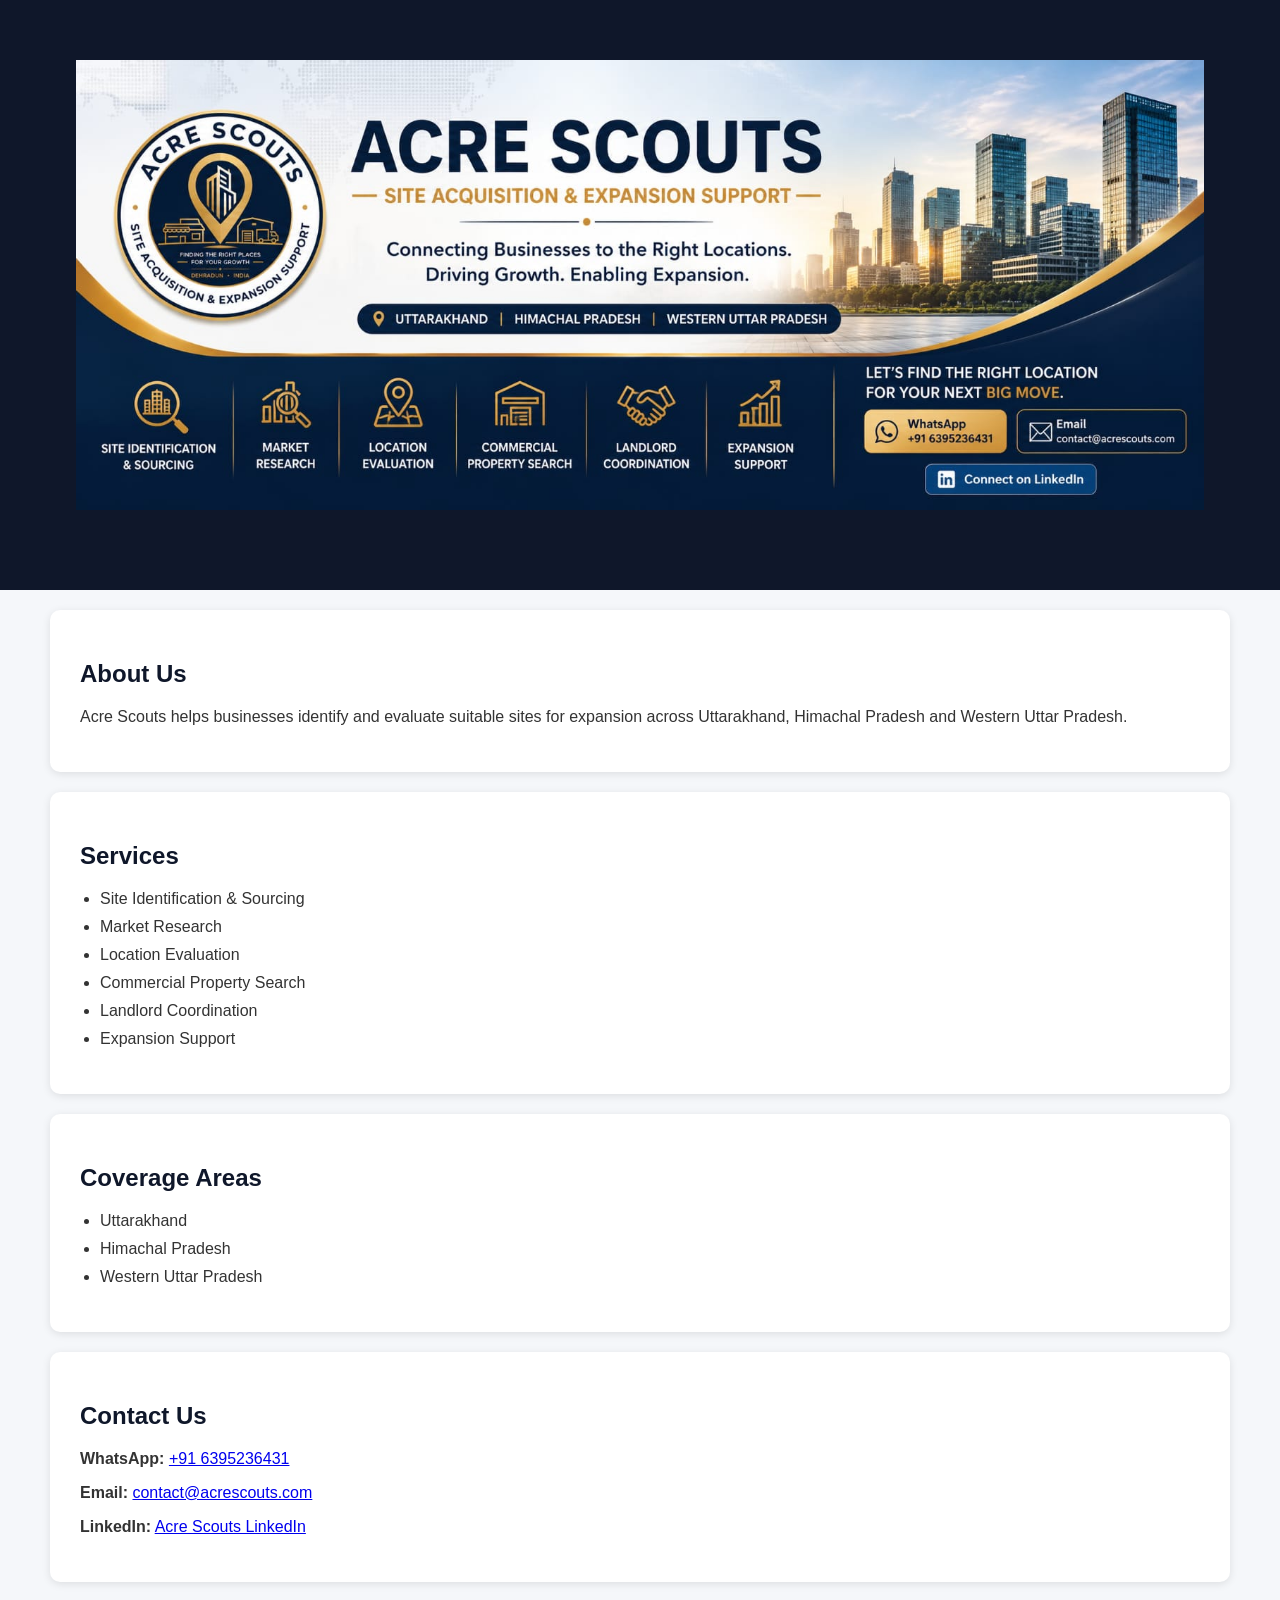
==== index.html @ 2aca57d6 "Update index.html" ====
<!DOCTYPE html>
<html>
<head>
    <title>Acre Scouts</title>
    <link rel="stylesheet" href="style.css">
</head>

<body>

<header>
    <img src="Banner.jpeg" alt="Acre Scouts Banner" style="width:100%; max-width:1128px; display:block; margin:0 auto 20px auto;">
</header>

<section>
    <h2>About Us</h2>

    <p>
        Acre Scouts helps businesses identify and evaluate suitable sites
        for expansion across Uttarakhand, Himachal Pradesh and Western Uttar Pradesh.
    </p>
</section>

<section>
    <h2>Services</h2>

    <ul>
        <li>Site Identification & Sourcing</li>
        <li>Market Research</li>
        <li>Location Evaluation</li>
        <li>Commercial Property Search</li>
        <li>Landlord Coordination</li>
        <li>Expansion Support</li>
    </ul>
</section>

<section>
    <h2>Coverage Areas</h2>

    <ul>
        <li>Uttarakhand</li>
        <li>Himachal Pradesh</li>
        <li>Western Uttar Pradesh</li>
    </ul>
</section>

<section>
    <h2>Contact Us</h2>

    <p>
        <strong>WhatsApp:</strong>
        <a href="https://wa.me/916395236431">
            +91 6395236431
        </a>
    </p>

    <p>
        <strong>Email:</strong>
        <a href="mailto:contact@acrescouts.com">
            contact@acrescouts.com
        </a>
    </p>

    <p>
        <strong>LinkedIn:</strong>
        <a href="https://www.linkedin.com/company/acre-scouts/" target="_blank">
            Acre Scouts LinkedIn
        </a>
    </p>
</section>

</body>
</html>
---- style.css ----
body {
    font-family: Arial, sans-serif;
    margin: 0;
    background: #f5f7fa;
    color: #333;
}

header {
    background: #0f172a;
    color: white;
    text-align: center;
    padding: 60px 20px;
}

header h1 {
    margin: 0;
    font-size: 48px;
}

header p {
    font-size: 20px;
    margin-top: 10px;
}

section {
    background: white;
    padding: 30px;
    border-radius: 10px;
    box-shadow: 0 2px 8px rgba(0,0,0,0.1);
}

h2 {
    color: #0f172a;
}

ul {
    padding-left: 20px;
}

li {
    margin-bottom: 10px;
}
section {
    max-width: 1120px;
    margin: 20px auto;
}
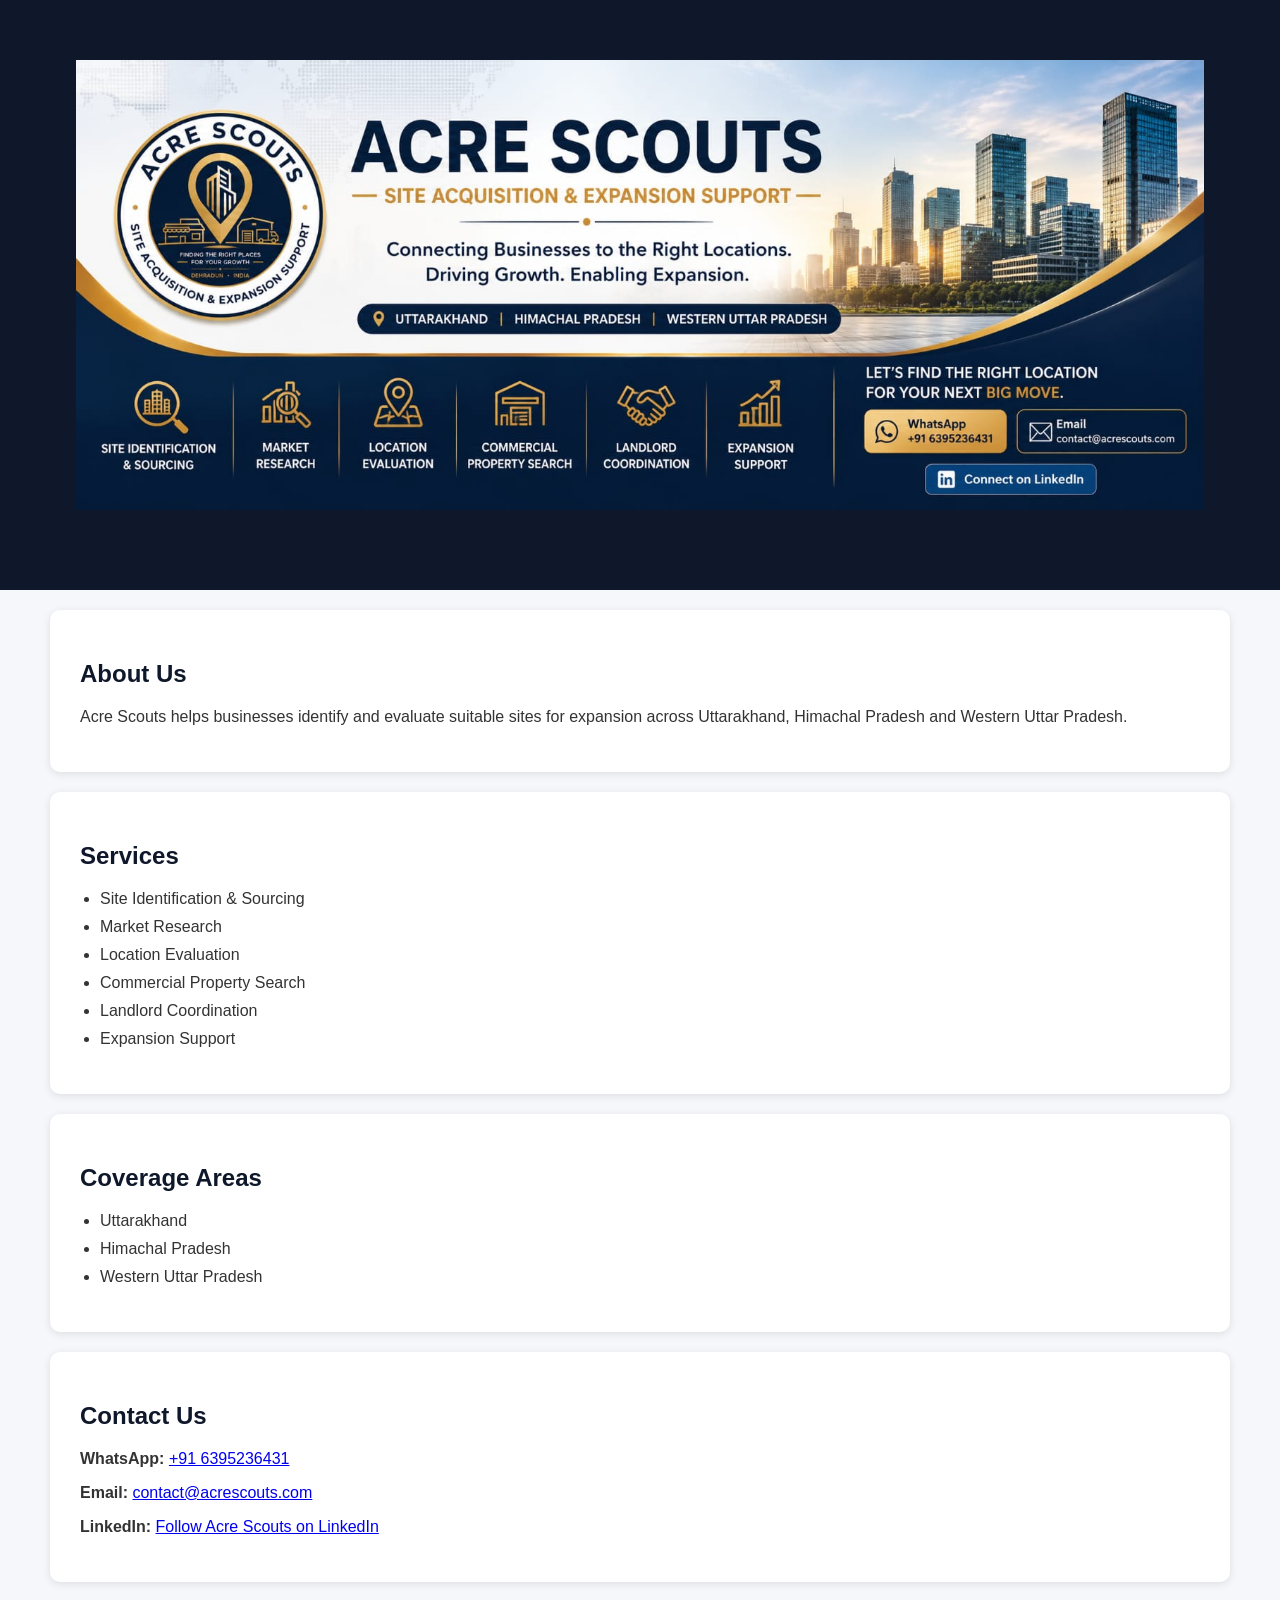
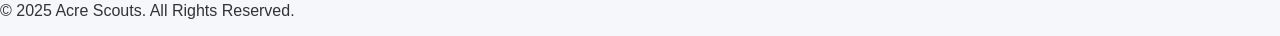
==== commit ac6f9b70: "Update index.html" ====
--- a/index.html
+++ b/index.html
@@ -63,10 +63,13 @@
     <p>
         <strong>LinkedIn:</strong>
         <a href="https://www.linkedin.com/company/acre-scouts/" target="_blank">
-            Acre Scouts LinkedIn
+            Follow Acre Scouts on LinkedIn
         </a>
     </p>
 </section>
 
+<footer>
+    <p>© 2025 Acre Scouts. All Rights Reserved.</p>
+</footer>
 </body>
 </html>
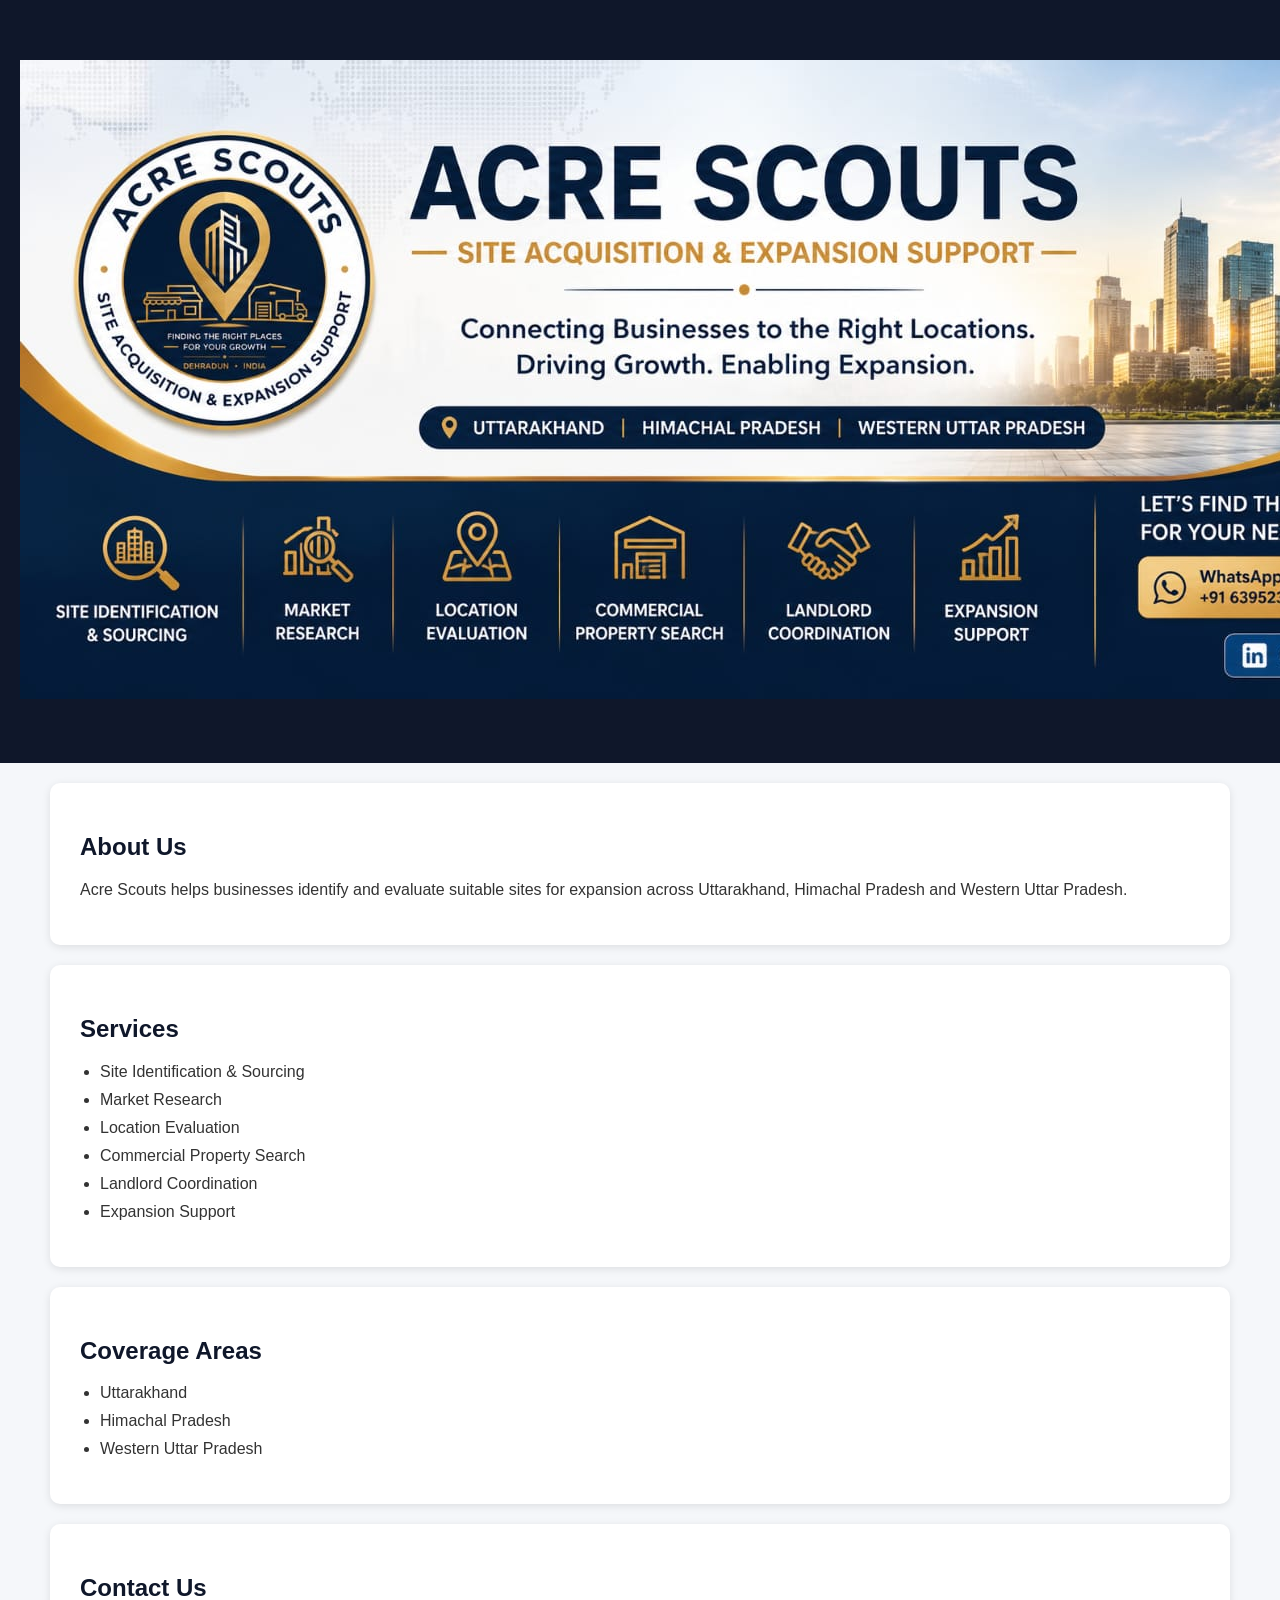
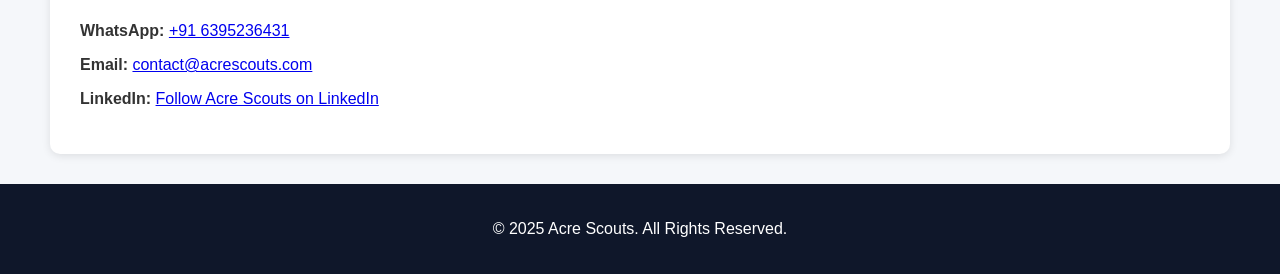
==== commit 1dc36d90: "Update index.html" ====
--- a/index.html
+++ b/index.html
@@ -8,7 +8,22 @@
 <body>
 
 <header>
-    <img src="Banner.jpeg" alt="Acre Scouts Banner" style="width:100%; max-width:1128px; display:block; margin:0 auto 20px auto;">
+    <div class="banner-container">
+
+    <img src="Banner.jpeg" alt="Acre Scouts Banner" class="banner-image">
+
+    <a href="https://wa.me/916395236431"
+       class="whatsapp-banner"
+       target="_blank"></a>
+
+    <a href="mailto:contact@acrescouts.com"
+       class="email-banner"></a>
+
+    <a href="https://www.linkedin.com/company/acre-scouts/"
+       class="linkedin-banner"
+       target="_blank"></a>
+
+</div>
 </header>
 
 <section>
--- a/style.css
+++ b/style.css
@@ -44,3 +44,10 @@
     max-width: 1120px;
     margin: 20px auto;
 }
+footer {
+    text-align: center;
+    padding: 20px;
+    background: #0f172a;
+    color: white;
+    margin-top: 30px;
+}
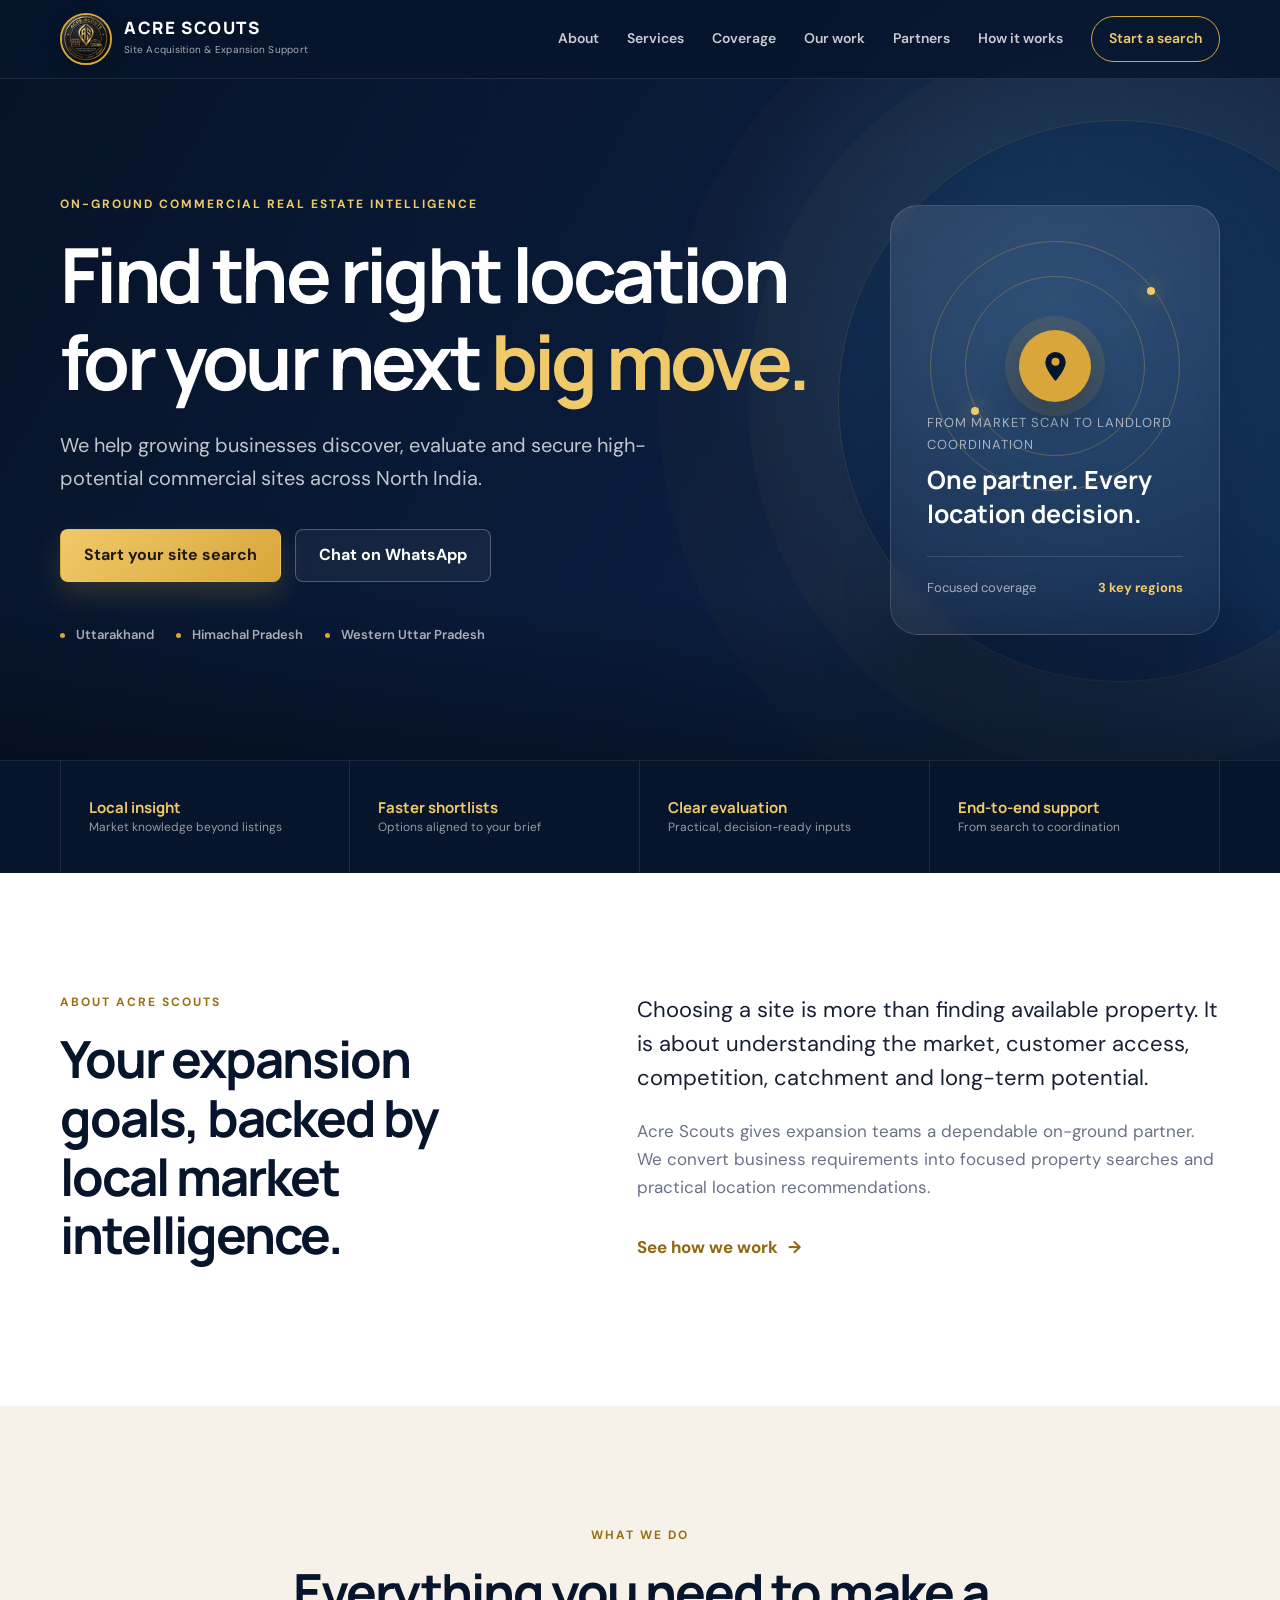
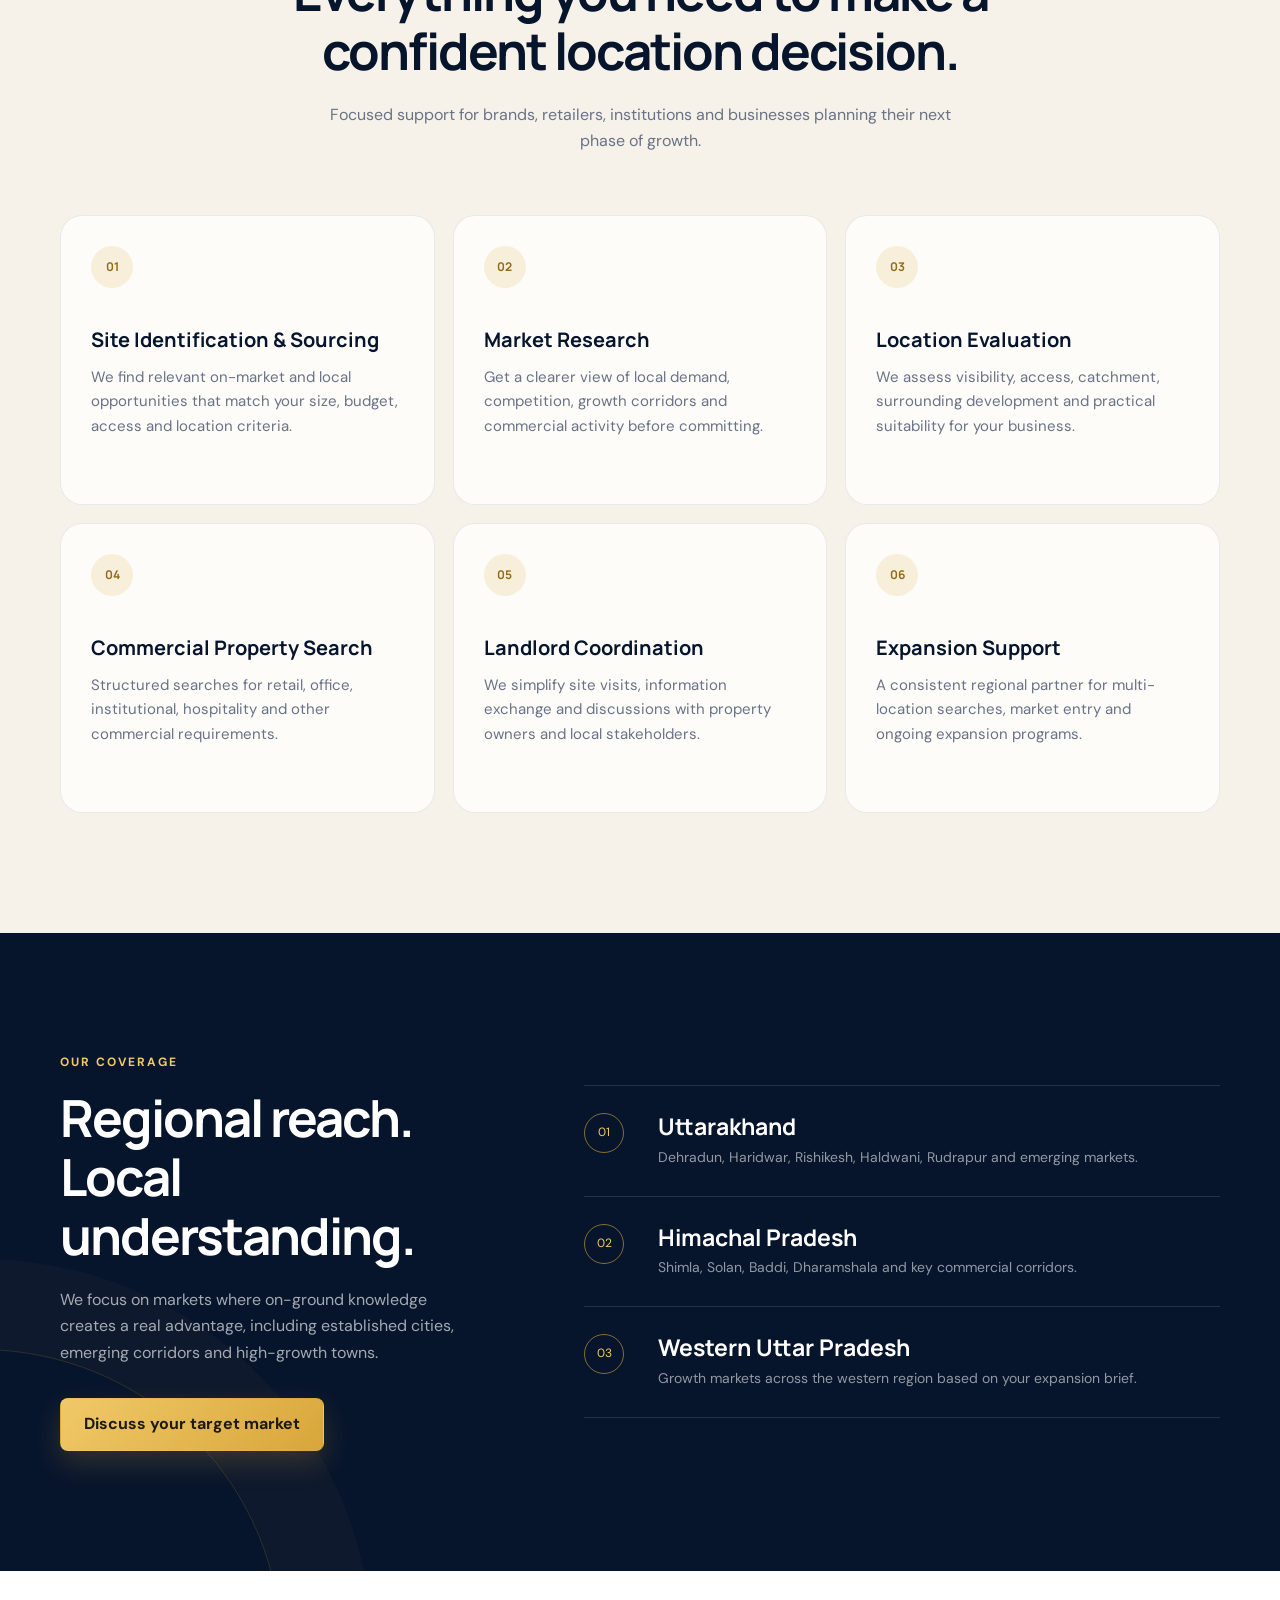
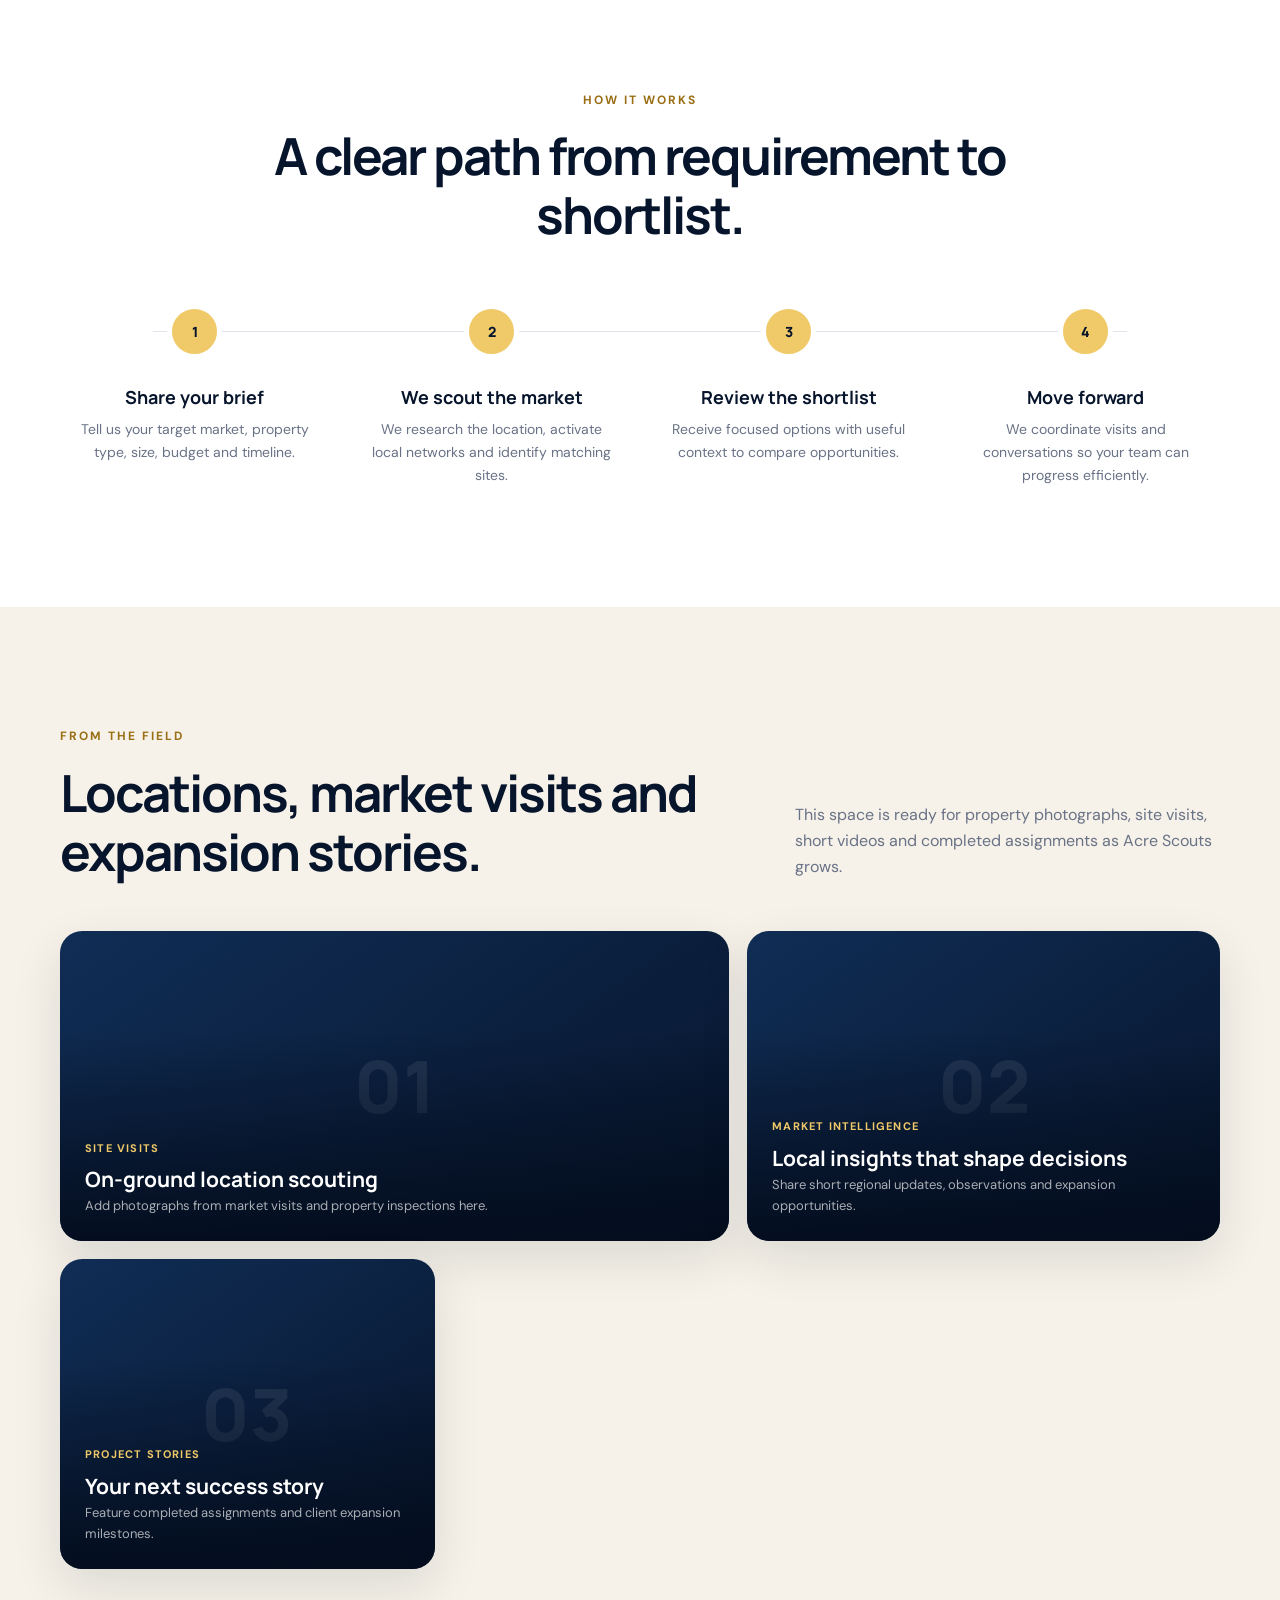
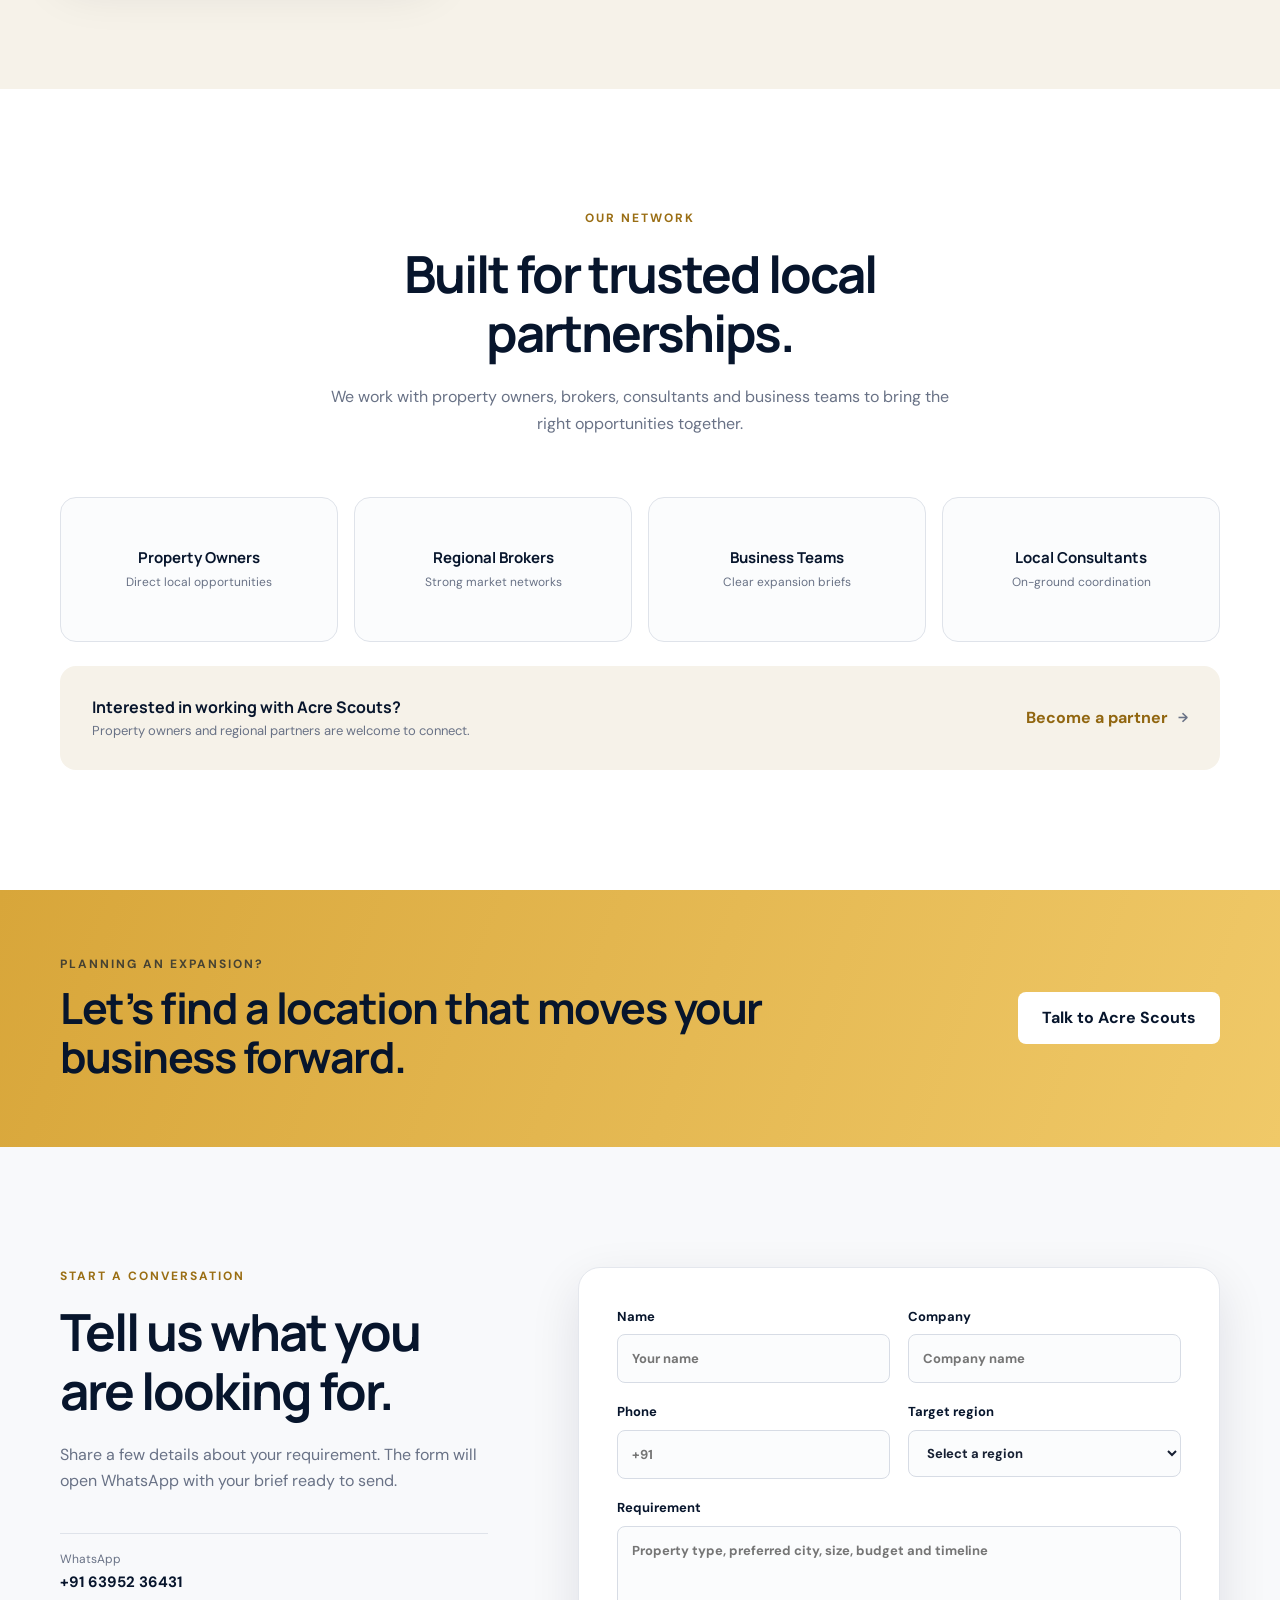
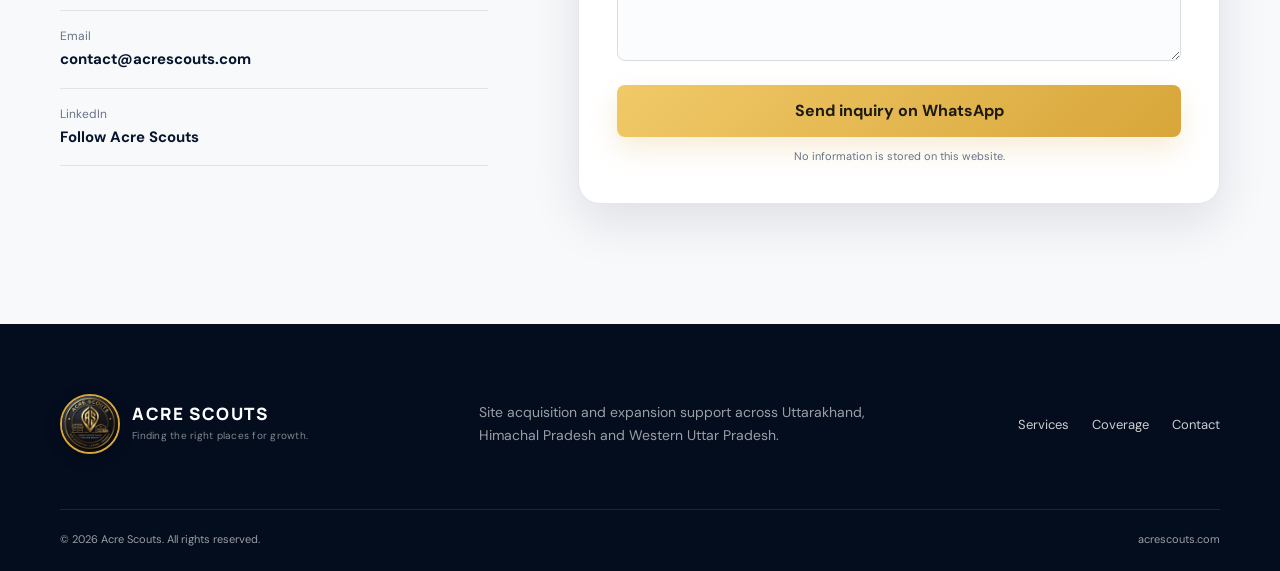
==== commit e0d0ea8a: "Publish redesigned Acre Scouts website" ====
--- a/index.html
+++ b/index.html
@@ -1,90 +1,277 @@
-<!DOCTYPE html>
-<html>
+<!doctype html>
+<html lang="en">
 <head>
-    <title>Acre Scouts</title>
-    <link rel="stylesheet" href="style.css">
+  <meta charset="utf-8">
+  <meta name="viewport" content="width=device-width, initial-scale=1">
+  <title>Acre Scouts | Site Acquisition & Expansion Support</title>
+  <meta name="description" content="Acre Scouts helps businesses identify, evaluate and acquire commercial sites across Uttarakhand, Himachal Pradesh and Western Uttar Pradesh.">
+  <meta name="theme-color" content="#07152c">
+  <meta property="og:title" content="Acre Scouts | Find the Right Location">
+  <meta property="og:description" content="Site identification, location evaluation and expansion support across North India.">
+  <meta property="og:type" content="website">
+  <meta property="og:url" content="https://acrescouts.com">
+  <meta property="og:image" content="https://acrescouts.com/logo.jpeg">
+  <link rel="icon" href="logo.jpeg" type="image/jpeg">
+  <link rel="preconnect" href="https://fonts.googleapis.com">
+  <link rel="preconnect" href="https://fonts.gstatic.com" crossorigin>
+  <link href="https://fonts.googleapis.com/css2?family=DM+Sans:wght@400;500;600;700&family=Manrope:wght@600;700;800&display=swap" rel="stylesheet">
+  <link rel="stylesheet" href="styles.css">
+  <script defer src="content.js"></script>
+  <script defer src="script.js"></script>
 </head>
-
 <body>
-
-<header>
-    <div class="banner-container">
-
-    <img src="Banner.jpeg" alt="Acre Scouts Banner" class="banner-image">
-
-    <a href="https://wa.me/916395236431"
-       class="whatsapp-banner"
-       target="_blank"></a>
-
-    <a href="mailto:contact@acrescouts.com"
-       class="email-banner"></a>
-
-    <a href="https://www.linkedin.com/company/acre-scouts/"
-       class="linkedin-banner"
-       target="_blank"></a>
-
-</div>
-</header>
-
-<section>
-    <h2>About Us</h2>
-
-    <p>
-        Acre Scouts helps businesses identify and evaluate suitable sites
-        for expansion across Uttarakhand, Himachal Pradesh and Western Uttar Pradesh.
-    </p>
-</section>
-
-<section>
-    <h2>Services</h2>
-
-    <ul>
-        <li>Site Identification & Sourcing</li>
-        <li>Market Research</li>
-        <li>Location Evaluation</li>
-        <li>Commercial Property Search</li>
-        <li>Landlord Coordination</li>
-        <li>Expansion Support</li>
-    </ul>
-</section>
-
-<section>
-    <h2>Coverage Areas</h2>
-
-    <ul>
-        <li>Uttarakhand</li>
-        <li>Himachal Pradesh</li>
-        <li>Western Uttar Pradesh</li>
-    </ul>
-</section>
-
-<section>
-    <h2>Contact Us</h2>
-
-    <p>
-        <strong>WhatsApp:</strong>
-        <a href="https://wa.me/916395236431">
-            +91 6395236431
-        </a>
-    </p>
-
-    <p>
-        <strong>Email:</strong>
-        <a href="mailto:contact@acrescouts.com">
-            contact@acrescouts.com
-        </a>
-    </p>
-
-    <p>
-        <strong>LinkedIn:</strong>
-        <a href="https://www.linkedin.com/company/acre-scouts/" target="_blank">
-            Follow Acre Scouts on LinkedIn
-        </a>
-    </p>
-</section>
-
-<footer>
-    <p>© 2025 Acre Scouts. All Rights Reserved.</p>
-</footer>
+  <header class="site-header">
+    <div class="container nav-wrap">
+      <a class="brand" href="#top" aria-label="Acre Scouts home">
+        <img class="brand-logo" src="logo.jpeg" alt="" width="52" height="52">
+        <span>
+          <strong>ACRE SCOUTS</strong>
+          <small>Site Acquisition & Expansion Support</small>
+        </span>
+      </a>
+      <button class="menu-toggle" type="button" aria-expanded="false" aria-controls="site-nav">
+        <span></span><span></span><span></span>
+        <span class="sr-only">Open navigation</span>
+      </button>
+      <nav id="site-nav" class="site-nav" aria-label="Main navigation">
+        <a href="#about">About</a>
+        <a href="#services">Services</a>
+        <a href="#coverage">Coverage</a>
+        <a href="#work">Our work</a>
+        <a href="#partners">Partners</a>
+        <a href="#process">How it works</a>
+        <a class="nav-cta" href="#contact">Start a search</a>
+      </nav>
+    </div>
+  </header>
+
+  <main id="top">
+    <section class="hero">
+      <div class="hero-grid" aria-hidden="true"></div>
+      <div class="container hero-layout">
+        <div class="hero-copy reveal">
+          <p class="eyebrow">On-ground commercial real estate intelligence</p>
+          <h1>Find the right location for your next <span>big move.</span></h1>
+          <p class="hero-lead">We help growing businesses discover, evaluate and secure high-potential commercial sites across North India.</p>
+          <div class="hero-actions">
+            <a class="button button-gold" href="#contact">Start your site search</a>
+            <a class="button button-ghost" href="https://wa.me/916395236431?text=Hello%20Acre%20Scouts%2C%20I%27d%20like%20help%20finding%20a%20commercial%20site." target="_blank" rel="noopener">Chat on WhatsApp</a>
+          </div>
+          <div class="hero-regions" aria-label="Coverage areas">
+            <span>Uttarakhand</span>
+            <span>Himachal Pradesh</span>
+            <span>Western Uttar Pradesh</span>
+          </div>
+        </div>
+
+        <aside class="search-card reveal" aria-label="Acre Scouts promise">
+          <div class="map-orbit">
+            <span class="orbit orbit-one"></span>
+            <span class="orbit orbit-two"></span>
+            <span class="map-pin" aria-hidden="true">
+              <svg viewBox="0 0 24 24" role="img"><path d="M12 2a7 7 0 0 0-7 7c0 5.25 7 13 7 13s7-7.75 7-13a7 7 0 0 0-7-7Zm0 9.5A2.5 2.5 0 1 1 12 6a2.5 2.5 0 0 1 0 5.5Z"/></svg>
+            </span>
+          </div>
+          <p>From market scan to landlord coordination</p>
+          <strong>One partner. Every location decision.</strong>
+          <div class="card-stat">
+            <span>Focused coverage</span>
+            <b>3 key regions</b>
+          </div>
+        </aside>
+      </div>
+    </section>
+
+    <section class="trust-strip" aria-label="Core benefits">
+      <div class="container trust-grid">
+        <div><strong>Local insight</strong><span>Market knowledge beyond listings</span></div>
+        <div><strong>Faster shortlists</strong><span>Options aligned to your brief</span></div>
+        <div><strong>Clear evaluation</strong><span>Practical, decision-ready inputs</span></div>
+        <div><strong>End-to-end support</strong><span>From search to coordination</span></div>
+      </div>
+    </section>
+
+    <section id="about" class="section about">
+      <div class="container split">
+        <div class="section-heading reveal">
+          <p class="eyebrow dark">About Acre Scouts</p>
+          <h2>Your expansion goals, backed by local market intelligence.</h2>
+        </div>
+        <div class="about-copy reveal">
+          <p class="large-copy">Choosing a site is more than finding available property. It is about understanding the market, customer access, competition, catchment and long-term potential.</p>
+          <p>Acre Scouts gives expansion teams a dependable on-ground partner. We convert business requirements into focused property searches and practical location recommendations.</p>
+          <a class="text-link" href="#process">See how we work <span aria-hidden="true">→</span></a>
+        </div>
+      </div>
+    </section>
+
+    <section id="services" class="section services">
+      <div class="container">
+        <div class="section-heading centered reveal">
+          <p class="eyebrow dark">What we do</p>
+          <h2>Everything you need to make a confident location decision.</h2>
+          <p>Focused support for brands, retailers, institutions and businesses planning their next phase of growth.</p>
+        </div>
+        <div class="service-grid">
+          <article class="service-card reveal">
+            <span class="service-number">01</span>
+            <h3>Site Identification & Sourcing</h3>
+            <p>We find relevant on-market and local opportunities that match your size, budget, access and location criteria.</p>
+          </article>
+          <article class="service-card reveal">
+            <span class="service-number">02</span>
+            <h3>Market Research</h3>
+            <p>Get a clearer view of local demand, competition, growth corridors and commercial activity before committing.</p>
+          </article>
+          <article class="service-card reveal">
+            <span class="service-number">03</span>
+            <h3>Location Evaluation</h3>
+            <p>We assess visibility, access, catchment, surrounding development and practical suitability for your business.</p>
+          </article>
+          <article class="service-card reveal">
+            <span class="service-number">04</span>
+            <h3>Commercial Property Search</h3>
+            <p>Structured searches for retail, office, institutional, hospitality and other commercial requirements.</p>
+          </article>
+          <article class="service-card reveal">
+            <span class="service-number">05</span>
+            <h3>Landlord Coordination</h3>
+            <p>We simplify site visits, information exchange and discussions with property owners and local stakeholders.</p>
+          </article>
+          <article class="service-card reveal">
+            <span class="service-number">06</span>
+            <h3>Expansion Support</h3>
+            <p>A consistent regional partner for multi-location searches, market entry and ongoing expansion programs.</p>
+          </article>
+        </div>
+      </div>
+    </section>
+
+    <section id="coverage" class="section coverage">
+      <div class="container coverage-layout">
+        <div class="coverage-copy reveal">
+          <p class="eyebrow">Our coverage</p>
+          <h2>Regional reach. Local understanding.</h2>
+          <p>We focus on markets where on-ground knowledge creates a real advantage, including established cities, emerging corridors and high-growth towns.</p>
+          <a class="button button-gold" href="#contact">Discuss your target market</a>
+        </div>
+        <div class="region-list reveal">
+          <div class="region">
+            <span>01</span>
+            <div><h3>Uttarakhand</h3><p>Dehradun, Haridwar, Rishikesh, Haldwani, Rudrapur and emerging markets.</p></div>
+          </div>
+          <div class="region">
+            <span>02</span>
+            <div><h3>Himachal Pradesh</h3><p>Shimla, Solan, Baddi, Dharamshala and key commercial corridors.</p></div>
+          </div>
+          <div class="region">
+            <span>03</span>
+            <div><h3>Western Uttar Pradesh</h3><p>Growth markets across the western region based on your expansion brief.</p></div>
+          </div>
+        </div>
+      </div>
+    </section>
+
+    <section id="process" class="section process">
+      <div class="container">
+        <div class="section-heading centered reveal">
+          <p class="eyebrow dark">How it works</p>
+          <h2>A clear path from requirement to shortlist.</h2>
+        </div>
+        <div class="process-grid">
+          <article class="process-step reveal"><span>1</span><h3>Share your brief</h3><p>Tell us your target market, property type, size, budget and timeline.</p></article>
+          <article class="process-step reveal"><span>2</span><h3>We scout the market</h3><p>We research the location, activate local networks and identify matching sites.</p></article>
+          <article class="process-step reveal"><span>3</span><h3>Review the shortlist</h3><p>Receive focused options with useful context to compare opportunities.</p></article>
+          <article class="process-step reveal"><span>4</span><h3>Move forward</h3><p>We coordinate visits and conversations so your team can progress efficiently.</p></article>
+        </div>
+      </div>
+    </section>
+
+    <section id="work" class="section work">
+      <div class="container">
+        <div class="section-heading work-heading reveal">
+          <div>
+            <p class="eyebrow dark">From the field</p>
+            <h2>Locations, market visits and expansion stories.</h2>
+          </div>
+          <p>This space is ready for property photographs, site visits, short videos and completed assignments as Acre Scouts grows.</p>
+        </div>
+        <div id="media-grid" class="media-grid" aria-live="polite"></div>
+      </div>
+    </section>
+
+    <section id="partners" class="section partners">
+      <div class="container">
+        <div class="section-heading centered reveal">
+          <p class="eyebrow dark">Our network</p>
+          <h2>Built for trusted local partnerships.</h2>
+          <p>We work with property owners, brokers, consultants and business teams to bring the right opportunities together.</p>
+        </div>
+        <div id="partner-grid" class="partner-grid" aria-live="polite"></div>
+        <div class="partner-cta reveal">
+          <div><strong>Interested in working with Acre Scouts?</strong><span>Property owners and regional partners are welcome to connect.</span></div>
+          <a class="text-link" href="https://wa.me/916395236431?text=Hello%20Acre%20Scouts%2C%20I%27d%20like%20to%20discuss%20a%20partnership." target="_blank" rel="noopener">Become a partner <span aria-hidden="true">→</span></a>
+        </div>
+      </div>
+    </section>
+
+    <section class="cta-band">
+      <div class="container cta-inner reveal">
+        <div>
+          <p class="eyebrow">Planning an expansion?</p>
+          <h2>Let’s find a location that moves your business forward.</h2>
+        </div>
+        <a class="button button-light" href="https://wa.me/916395236431?text=Hello%20Acre%20Scouts%2C%20I%27d%20like%20to%20discuss%20a%20site%20requirement." target="_blank" rel="noopener">Talk to Acre Scouts</a>
+      </div>
+    </section>
+
+    <section id="contact" class="section contact">
+      <div class="container contact-layout">
+        <div class="contact-copy reveal">
+          <p class="eyebrow dark">Start a conversation</p>
+          <h2>Tell us what you are looking for.</h2>
+          <p>Share a few details about your requirement. The form will open WhatsApp with your brief ready to send.</p>
+          <div class="contact-links">
+            <a href="https://wa.me/916395236431" target="_blank" rel="noopener"><span>WhatsApp</span><strong>+91 63952 36431</strong></a>
+            <a href="mailto:contact@acrescouts.com"><span>Email</span><strong>contact@acrescouts.com</strong></a>
+            <a href="https://www.linkedin.com/company/acre-scouts/" target="_blank" rel="noopener"><span>LinkedIn</span><strong>Follow Acre Scouts</strong></a>
+          </div>
+        </div>
+        <form id="inquiry-form" class="inquiry-form reveal">
+          <div class="field-row">
+            <label>Name<input type="text" name="name" autocomplete="name" required placeholder="Your name"></label>
+            <label>Company<input type="text" name="company" autocomplete="organization" placeholder="Company name"></label>
+          </div>
+          <div class="field-row">
+            <label>Phone<input type="tel" name="phone" autocomplete="tel" required placeholder="+91"></label>
+            <label>Target region
+              <select name="region" required>
+                <option value="" selected disabled>Select a region</option>
+                <option>Uttarakhand</option>
+                <option>Himachal Pradesh</option>
+                <option>Western Uttar Pradesh</option>
+                <option>Multiple regions</option>
+              </select>
+            </label>
+          </div>
+          <label>Requirement<textarea name="requirement" rows="5" required placeholder="Property type, preferred city, size, budget and timeline"></textarea></label>
+          <button class="button button-gold form-submit" type="submit">Send inquiry on WhatsApp</button>
+          <p class="form-note">No information is stored on this website.</p>
+        </form>
+      </div>
+    </section>
+  </main>
+
+  <footer class="site-footer">
+    <div class="container footer-grid">
+      <a class="brand footer-brand" href="#top">
+        <img class="brand-logo footer-logo" src="logo.jpeg" alt="Acre Scouts logo" width="60" height="60">
+        <span><strong>ACRE SCOUTS</strong><small>Finding the right places for growth.</small></span>
+      </a>
+      <p>Site acquisition and expansion support across Uttarakhand, Himachal Pradesh and Western Uttar Pradesh.</p>
+      <div class="footer-links"><a href="#services">Services</a><a href="#coverage">Coverage</a><a href="#contact">Contact</a></div>
+    </div>
+    <div class="container copyright"><span>© <span id="year">2026</span> Acre Scouts. All rights reserved.</span><span>acrescouts.com</span></div>
+  </footer>
 </body>
 </html>
--- a/styles.css
+++ b/styles.css
@@ -0,0 +1,247 @@
+:root {
+  --navy: #07152c;
+  --navy-2: #0c2041;
+  --gold: #d8a63a;
+  --gold-light: #f0c968;
+  --cream: #f6f2e9;
+  --white: #ffffff;
+  --ink: #172033;
+  --muted: #697286;
+  --line: #dfe3ea;
+  --shadow: 0 18px 50px rgba(7, 21, 44, .11);
+  --radius: 22px;
+}
+
+* { box-sizing: border-box; }
+html { scroll-behavior: smooth; scroll-padding-top: 88px; }
+body { margin: 0; color: var(--ink); background: var(--white); font-family: "DM Sans", sans-serif; line-height: 1.65; }
+body.menu-open { overflow: hidden; }
+a { color: inherit; text-decoration: none; }
+img, svg { display: block; max-width: 100%; }
+button, input, textarea, select { font: inherit; }
+.container { width: min(1160px, calc(100% - 40px)); margin-inline: auto; }
+.sr-only { position: absolute; width: 1px; height: 1px; padding: 0; margin: -1px; overflow: hidden; clip: rect(0,0,0,0); white-space: nowrap; border: 0; }
+
+.site-header { position: fixed; inset: 0 0 auto; z-index: 100; color: var(--white); background: rgba(7, 21, 44, .82); backdrop-filter: blur(18px); border-bottom: 1px solid rgba(255,255,255,.1); transition: background .25s, box-shadow .25s; }
+.site-header.scrolled { background: rgba(7, 21, 44, .97); box-shadow: 0 8px 30px rgba(0,0,0,.14); }
+.nav-wrap { min-height: 78px; display: flex; align-items: center; justify-content: space-between; gap: 28px; }
+.brand { display: inline-flex; align-items: center; gap: 12px; color: var(--white); }
+.brand-logo { width: 52px; height: 52px; flex: 0 0 52px; border: 2px solid var(--gold); border-radius: 50%; object-fit: cover; box-shadow: 0 4px 16px rgba(0,0,0,.22); }
+.brand strong, .brand small { display: block; }
+.brand strong { font: 800 17px/1.1 "Manrope", sans-serif; letter-spacing: 1.6px; }
+.brand small { margin-top: 4px; color: rgba(255,255,255,.64); font-size: 10px; letter-spacing: .25px; }
+.site-nav { display: flex; align-items: center; gap: 28px; font-size: 14px; font-weight: 600; }
+.site-nav > a:not(.nav-cta) { color: rgba(255,255,255,.78); transition: color .2s; }
+.site-nav > a:hover { color: var(--gold-light); }
+.nav-cta { padding: 10px 17px; border: 1px solid var(--gold); border-radius: 999px; color: var(--gold-light); }
+.menu-toggle { display: none; width: 44px; height: 44px; padding: 10px; border: 0; background: transparent; }
+.menu-toggle span:not(.sr-only) { display: block; height: 2px; margin: 5px 0; background: var(--white); transition: transform .2s, opacity .2s; }
+
+.hero { position: relative; min-height: 760px; display: grid; align-items: center; overflow: hidden; color: var(--white); background: radial-gradient(circle at 82% 42%, rgba(36,83,133,.6) 0, transparent 30%), linear-gradient(120deg, #061226 0%, #0a1d3d 60%, #102d55 100%); }
+.hero::before { content: ""; position: absolute; width: 560px; height: 560px; right: -120px; top: 120px; border: 1px solid rgba(216,166,58,.16); border-radius: 50%; box-shadow: 0 0 0 90px rgba(216,166,58,.03), 0 0 0 180px rgba(216,166,58,.025); }
+.hero::after { content: ""; position: absolute; inset: auto 0 0; height: 170px; background: linear-gradient(180deg, transparent, rgba(2,8,19,.52)); pointer-events: none; }
+.hero-grid { position: absolute; inset: 0; opacity: .14; background-image: linear-gradient(rgba(255,255,255,.08) 1px, transparent 1px), linear-gradient(90deg, rgba(255,255,255,.08) 1px, transparent 1px); background-size: 70px 70px; mask-image: linear-gradient(to right, transparent, black 75%); }
+.hero-layout { position: relative; z-index: 1; display: grid; grid-template-columns: minmax(0, 1.4fr) minmax(330px, .6fr); align-items: center; gap: 80px; padding-top: 80px; }
+.eyebrow { margin: 0 0 16px; color: var(--gold-light); font-size: 12px; font-weight: 700; letter-spacing: 2px; text-transform: uppercase; }
+.eyebrow.dark { color: #9a6e14; }
+h1, h2, h3 { margin-top: 0; font-family: "Manrope", sans-serif; line-height: 1.15; }
+h1 { max-width: 780px; margin-bottom: 24px; font-size: clamp(48px, 6vw, 76px); letter-spacing: -3.6px; }
+h1 span { color: var(--gold-light); }
+.hero-lead { max-width: 650px; margin: 0 0 34px; color: rgba(255,255,255,.75); font-size: 20px; line-height: 1.65; }
+.hero-actions { display: flex; flex-wrap: wrap; gap: 14px; }
+.button { display: inline-flex; min-height: 52px; align-items: center; justify-content: center; padding: 12px 23px; border: 1px solid transparent; border-radius: 8px; font-weight: 700; transition: transform .2s, box-shadow .2s, background .2s; cursor: pointer; }
+.button:hover { transform: translateY(-2px); }
+.button-gold { color: #1d1a12; background: linear-gradient(135deg, var(--gold-light), var(--gold)); box-shadow: 0 12px 28px rgba(216,166,58,.2); }
+.button-ghost { color: var(--white); border-color: rgba(255,255,255,.25); background: rgba(255,255,255,.05); }
+.button-light { color: var(--navy); background: var(--white); }
+.hero-regions { display: flex; flex-wrap: wrap; gap: 8px 22px; margin-top: 42px; color: rgba(255,255,255,.65); font-size: 13px; font-weight: 600; }
+.hero-regions span { position: relative; padding-left: 16px; }
+.hero-regions span::before { content: ""; position: absolute; left: 0; top: .68em; width: 5px; height: 5px; border-radius: 50%; background: var(--gold); }
+.search-card { position: relative; min-height: 430px; padding: 36px; display: flex; flex-direction: column; justify-content: flex-end; border: 1px solid rgba(255,255,255,.15); border-radius: 28px; background: linear-gradient(160deg, rgba(255,255,255,.11), rgba(255,255,255,.035)); box-shadow: 0 30px 80px rgba(0,0,0,.22); backdrop-filter: blur(8px); }
+.search-card > p { margin: 0 0 8px; color: rgba(255,255,255,.6); font-size: 13px; text-transform: uppercase; letter-spacing: 1px; }
+.search-card > strong { max-width: 300px; font: 700 25px/1.35 "Manrope", sans-serif; }
+.map-orbit { position: absolute; width: 250px; height: 250px; left: 50%; top: 35px; transform: translateX(-50%); }
+.orbit { position: absolute; inset: 0; border: 1px solid rgba(216,166,58,.33); border-radius: 50%; }
+.orbit-one::before, .orbit-two::before { content: ""; position: absolute; width: 8px; height: 8px; border-radius: 50%; background: var(--gold-light); box-shadow: 0 0 20px var(--gold); }
+.orbit-one::before { right: 24px; top: 45px; }
+.orbit-two { inset: 35px; }
+.orbit-two::before { left: 5px; bottom: 40px; }
+.map-pin { position: absolute; left: 50%; top: 50%; width: 72px; height: 72px; display: grid; place-items: center; transform: translate(-50%,-50%); border-radius: 50%; background: var(--gold); box-shadow: 0 0 0 14px rgba(216,166,58,.12), 0 18px 40px rgba(0,0,0,.3); }
+.map-pin svg { width: 35px; fill: var(--navy); }
+.card-stat { display: flex; justify-content: space-between; align-items: center; gap: 20px; margin-top: 25px; padding-top: 20px; border-top: 1px solid rgba(255,255,255,.13); font-size: 13px; }
+.card-stat span { color: rgba(255,255,255,.6); }
+.card-stat b { color: var(--gold-light); }
+
+.trust-strip { position: relative; z-index: 2; color: var(--white); background: var(--navy); border-top: 1px solid rgba(255,255,255,.08); }
+.trust-grid { display: grid; grid-template-columns: repeat(4, 1fr); }
+.trust-grid > div { min-height: 112px; display: flex; flex-direction: column; justify-content: center; padding: 20px 28px; border-right: 1px solid rgba(255,255,255,.09); }
+.trust-grid > div:first-child { border-left: 1px solid rgba(255,255,255,.09); }
+.trust-grid strong { color: var(--gold-light); font: 700 15px "Manrope", sans-serif; }
+.trust-grid span { color: rgba(255,255,255,.57); font-size: 12px; }
+
+.section { padding: 120px 0; }
+.split { display: grid; grid-template-columns: .9fr 1.1fr; gap: 100px; }
+.section-heading h2, .coverage h2, .contact h2 { margin-bottom: 22px; color: var(--navy); font-size: clamp(34px, 4vw, 52px); letter-spacing: -2px; }
+.section-heading.centered { max-width: 740px; margin: 0 auto 60px; text-align: center; }
+.section-heading.centered > p:last-child { max-width: 640px; margin-inline: auto; color: var(--muted); }
+.about-copy { color: var(--muted); font-size: 17px; }
+.large-copy { margin-top: 0; color: var(--ink); font-size: 22px; line-height: 1.55; }
+.text-link { display: inline-flex; gap: 10px; align-items: center; margin-top: 15px; color: #916610; font-weight: 700; }
+.text-link span { transition: transform .2s; }
+.text-link:hover span { transform: translateX(5px); }
+
+.services { background: var(--cream); }
+.service-grid { display: grid; grid-template-columns: repeat(3, 1fr); gap: 18px; }
+.service-card { min-height: 290px; padding: 30px; border: 1px solid rgba(7,21,44,.08); border-radius: var(--radius); background: rgba(255,255,255,.72); transition: transform .25s, box-shadow .25s, border .25s; }
+.service-card:hover { transform: translateY(-7px); border-color: rgba(216,166,58,.5); box-shadow: var(--shadow); }
+.service-number { display: inline-grid; width: 42px; height: 42px; place-items: center; margin-bottom: 40px; border-radius: 50%; color: #956a14; background: rgba(216,166,58,.16); font: 700 12px "Manrope", sans-serif; }
+.service-card h3 { margin-bottom: 14px; color: var(--navy); font-size: 20px; }
+.service-card p { margin: 0; color: var(--muted); font-size: 15px; }
+
+.coverage { position: relative; overflow: hidden; color: var(--white); background: var(--navy); }
+.coverage::after { content: ""; position: absolute; width: 600px; height: 600px; left: -320px; bottom: -380px; border: 1px solid rgba(216,166,58,.18); border-radius: 50%; box-shadow: 0 0 0 90px rgba(216,166,58,.03); }
+.coverage-layout { position: relative; z-index: 1; display: grid; grid-template-columns: .8fr 1.2fr; gap: 100px; align-items: center; }
+.coverage h2 { color: var(--white); }
+.coverage-copy > p:not(.eyebrow) { margin-bottom: 32px; color: rgba(255,255,255,.63); }
+.region { display: grid; grid-template-columns: 50px 1fr; gap: 24px; padding: 27px 0; border-bottom: 1px solid rgba(255,255,255,.12); }
+.region:first-child { border-top: 1px solid rgba(255,255,255,.12); }
+.region > span { display: grid; width: 40px; height: 40px; place-items: center; border: 1px solid rgba(216,166,58,.6); border-radius: 50%; color: var(--gold-light); font-size: 12px; }
+.region h3 { margin: 0 0 6px; font-size: 23px; }
+.region p { margin: 0; color: rgba(255,255,255,.56); font-size: 14px; }
+
+.process-grid { position: relative; display: grid; grid-template-columns: repeat(4, 1fr); gap: 28px; }
+.process-grid::before { content: ""; position: absolute; left: 8%; right: 8%; top: 27px; height: 1px; background: var(--line); }
+.process-step { position: relative; padding: 0 10px; text-align: center; }
+.process-step > span { position: relative; z-index: 1; display: grid; width: 55px; height: 55px; place-items: center; margin: 0 auto 28px; border: 5px solid var(--white); border-radius: 50%; color: var(--navy); background: var(--gold-light); font: 800 14px "Manrope", sans-serif; }
+.process-step h3 { margin-bottom: 10px; color: var(--navy); font-size: 18px; }
+.process-step p { margin: 0; color: var(--muted); font-size: 14px; }
+
+.work { background: var(--cream); }
+.work-heading { display: grid; grid-template-columns: 1fr .65fr; gap: 80px; align-items: end; margin-bottom: 50px; }
+.work-heading h2 { margin-bottom: 0; }
+.work-heading > p { margin: 0; color: var(--muted); }
+.media-grid { display: grid; grid-template-columns: repeat(12, 1fr); gap: 18px; }
+.media-card { position: relative; min-height: 310px; grid-column: span 4; overflow: hidden; border-radius: var(--radius); color: var(--white); background: linear-gradient(145deg, #102d55, var(--navy)); box-shadow: var(--shadow); }
+.media-card:first-child { grid-column: span 7; }
+.media-card:nth-child(2) { grid-column: span 5; }
+.media-card img, .media-card video { width: 100%; height: 100%; position: absolute; inset: 0; object-fit: cover; }
+.media-card::after { content: ""; position: absolute; inset: 0; pointer-events: none; background: linear-gradient(180deg, transparent 32%, rgba(3,12,28,.92)); }
+.media-card-content { position: absolute; z-index: 2; inset: auto 25px 24px; }
+.media-card-content span { color: var(--gold-light); font-size: 11px; font-weight: 700; letter-spacing: 1.2px; text-transform: uppercase; }
+.media-card-content h3 { margin: 7px 0 4px; font-size: 21px; }
+.media-card-content p { margin: 0; color: rgba(255,255,255,.66); font-size: 13px; }
+.media-placeholder { position: absolute; inset: 0; display: grid; place-items: center; color: rgba(255,255,255,.09); font: 800 72px "Manrope", sans-serif; }
+
+.partners { background: var(--white); }
+.partner-grid { display: grid; grid-template-columns: repeat(4, 1fr); gap: 16px; }
+.partner-card { min-height: 145px; display: grid; place-items: center; padding: 24px; border: 1px solid var(--line); border-radius: 16px; text-align: center; background: #fbfcfd; }
+.partner-card img { max-width: 150px; max-height: 70px; object-fit: contain; }
+.partner-card strong { display: block; color: var(--navy); font: 700 15px "Manrope", sans-serif; }
+.partner-card span { display: block; margin-top: 5px; color: var(--muted); font-size: 12px; }
+.partner-cta { display: flex; justify-content: space-between; align-items: center; gap: 35px; margin-top: 24px; padding: 28px 32px; border-radius: 16px; background: var(--cream); }
+.partner-cta strong, .partner-cta span { display: block; }
+.partner-cta strong { color: var(--navy); font-family: "Manrope", sans-serif; }
+.partner-cta span { color: var(--muted); font-size: 13px; }
+.partner-cta .text-link { margin-top: 0; white-space: nowrap; }
+
+.cta-band { padding: 65px 0; color: var(--navy); background: linear-gradient(110deg, var(--gold), var(--gold-light)); }
+.cta-inner { display: flex; align-items: center; justify-content: space-between; gap: 40px; }
+.cta-band .eyebrow { margin-bottom: 8px; color: rgba(7,21,44,.7); }
+.cta-band h2 { max-width: 760px; margin: 0; font-size: clamp(28px, 3.5vw, 43px); letter-spacing: -1.5px; }
+
+.contact { background: #f8f9fb; }
+.contact-layout { display: grid; grid-template-columns: .8fr 1.2fr; gap: 90px; align-items: start; }
+.contact-copy > p:not(.eyebrow) { color: var(--muted); }
+.contact-links { margin-top: 38px; border-top: 1px solid var(--line); }
+.contact-links a { display: block; padding: 16px 0; border-bottom: 1px solid var(--line); }
+.contact-links span, .contact-links strong { display: block; }
+.contact-links span { color: var(--muted); font-size: 12px; }
+.contact-links strong { color: var(--navy); font-size: 15px; }
+.inquiry-form { padding: 38px; border: 1px solid #e4e7ed; border-radius: var(--radius); background: var(--white); box-shadow: var(--shadow); }
+.field-row { display: grid; grid-template-columns: 1fr 1fr; gap: 18px; }
+label { display: block; margin-bottom: 18px; color: var(--navy); font-size: 13px; font-weight: 700; }
+input, select, textarea { width: 100%; margin-top: 7px; padding: 13px 14px; border: 1px solid #d7dce5; border-radius: 8px; outline: 0; color: var(--ink); background: #fbfcfd; transition: border-color .2s, box-shadow .2s; }
+textarea { resize: vertical; }
+input:focus, select:focus, textarea:focus { border-color: var(--gold); box-shadow: 0 0 0 3px rgba(216,166,58,.13); }
+.form-submit { width: 100%; border: 0; }
+.form-note { margin: 10px 0 0; color: var(--muted); font-size: 11px; text-align: center; }
+
+.site-footer { padding: 70px 0 22px; color: rgba(255,255,255,.6); background: #040d1e; }
+.footer-grid { display: grid; grid-template-columns: 1fr 1.2fr .7fr; gap: 60px; align-items: center; padding-bottom: 55px; }
+.footer-brand small { color: rgba(255,255,255,.5); }
+.footer-logo { width: 60px; height: 60px; flex-basis: 60px; }
+.footer-grid > p { margin: 0; font-size: 14px; }
+.footer-links { display: flex; justify-content: flex-end; gap: 23px; color: rgba(255,255,255,.8); font-size: 13px; }
+.copyright { display: flex; justify-content: space-between; padding-top: 20px; border-top: 1px solid rgba(255,255,255,.1); font-size: 11px; }
+
+.reveal { opacity: 0; transform: translateY(20px); transition: opacity .7s ease, transform .7s ease; }
+.reveal.visible { opacity: 1; transform: none; }
+
+@media (max-width: 960px) {
+  .site-nav { gap: 16px; }
+  .hero { min-height: auto; }
+  .hero-layout { grid-template-columns: 1fr; padding-top: 160px; padding-bottom: 90px; }
+  .search-card { display: none; }
+  .hero-copy { max-width: 760px; }
+  .trust-grid { grid-template-columns: repeat(2, 1fr); }
+  .trust-grid > div:nth-child(3) { border-left: 1px solid rgba(255,255,255,.09); }
+  .split, .coverage-layout, .contact-layout { gap: 55px; }
+  .service-grid { grid-template-columns: repeat(2, 1fr); }
+  .process-grid { grid-template-columns: repeat(2, 1fr); gap: 45px 25px; }
+  .process-grid::before { display: none; }
+  .media-card, .media-card:first-child, .media-card:nth-child(2) { grid-column: span 6; }
+  .partner-grid { grid-template-columns: repeat(2, 1fr); }
+}
+
+@media (max-width: 760px) {
+  .container { width: min(100% - 30px, 1160px); }
+  .nav-wrap { min-height: 70px; }
+  .menu-toggle { display: block; }
+  .site-nav { position: fixed; inset: 70px 0 auto; display: flex; flex-direction: column; align-items: stretch; gap: 0; padding: 14px 20px 24px; background: rgba(7,21,44,.99); transform: translateY(-130%); opacity: 0; transition: transform .25s, opacity .25s; }
+  .site-nav.open { transform: none; opacity: 1; }
+  .site-nav a { padding: 13px 5px; }
+  .nav-cta { margin-top: 8px; text-align: center; }
+  .menu-toggle[aria-expanded="true"] span:nth-child(1) { transform: translateY(7px) rotate(45deg); }
+  .menu-toggle[aria-expanded="true"] span:nth-child(2) { opacity: 0; }
+  .menu-toggle[aria-expanded="true"] span:nth-child(3) { transform: translateY(-7px) rotate(-45deg); }
+  .brand strong { font-size: 15px; }
+  .brand small { display: none; }
+  .brand-logo { width: 48px; height: 48px; flex-basis: 48px; }
+  .hero-layout { padding-top: 135px; padding-bottom: 70px; }
+  h1 { font-size: clamp(42px, 13vw, 62px); letter-spacing: -2.4px; }
+  .hero-lead { font-size: 17px; }
+  .hero-actions { align-items: stretch; flex-direction: column; }
+  .button { width: 100%; }
+  .hero-regions { margin-top: 32px; flex-direction: column; gap: 7px; }
+  .trust-grid { grid-template-columns: 1fr; padding: 18px 0; }
+  .trust-grid > div, .trust-grid > div:first-child, .trust-grid > div:nth-child(3) { min-height: auto; padding: 15px 5px; border: 0; border-bottom: 1px solid rgba(255,255,255,.08); }
+  .trust-grid > div:last-child { border-bottom: 0; }
+  .section { padding: 80px 0; }
+  .split, .coverage-layout, .contact-layout { grid-template-columns: 1fr; gap: 35px; }
+  .section-heading h2, .coverage h2, .contact h2 { font-size: 36px; letter-spacing: -1.4px; }
+  .section-heading.centered { margin-bottom: 40px; text-align: left; }
+  .service-grid { grid-template-columns: 1fr; }
+  .service-card { min-height: 0; }
+  .service-number { margin-bottom: 28px; }
+  .process-grid { grid-template-columns: 1fr; gap: 32px; }
+  .process-step { display: grid; grid-template-columns: 55px 1fr; column-gap: 18px; text-align: left; }
+  .process-step > span { grid-row: 1 / 3; margin: 0; }
+  .process-step h3 { margin-top: 4px; margin-bottom: 5px; }
+  .work-heading { grid-template-columns: 1fr; gap: 15px; }
+  .media-grid { grid-template-columns: 1fr; }
+  .media-card, .media-card:first-child, .media-card:nth-child(2) { grid-column: auto; min-height: 280px; }
+  .partner-grid { grid-template-columns: 1fr 1fr; }
+  .partner-cta { align-items: flex-start; flex-direction: column; }
+  .cta-inner { flex-direction: column; align-items: flex-start; }
+  .field-row { grid-template-columns: 1fr; gap: 0; }
+  .inquiry-form { padding: 25px 20px; }
+  .footer-grid { grid-template-columns: 1fr; gap: 28px; }
+  .footer-links { justify-content: flex-start; }
+  .copyright { gap: 15px; flex-direction: column; }
+}
+
+@media (prefers-reduced-motion: reduce) {
+  html { scroll-behavior: auto; }
+  *, *::before, *::after { transition-duration: .01ms !important; animation-duration: .01ms !important; }
+  .reveal { opacity: 1; transform: none; }
+}
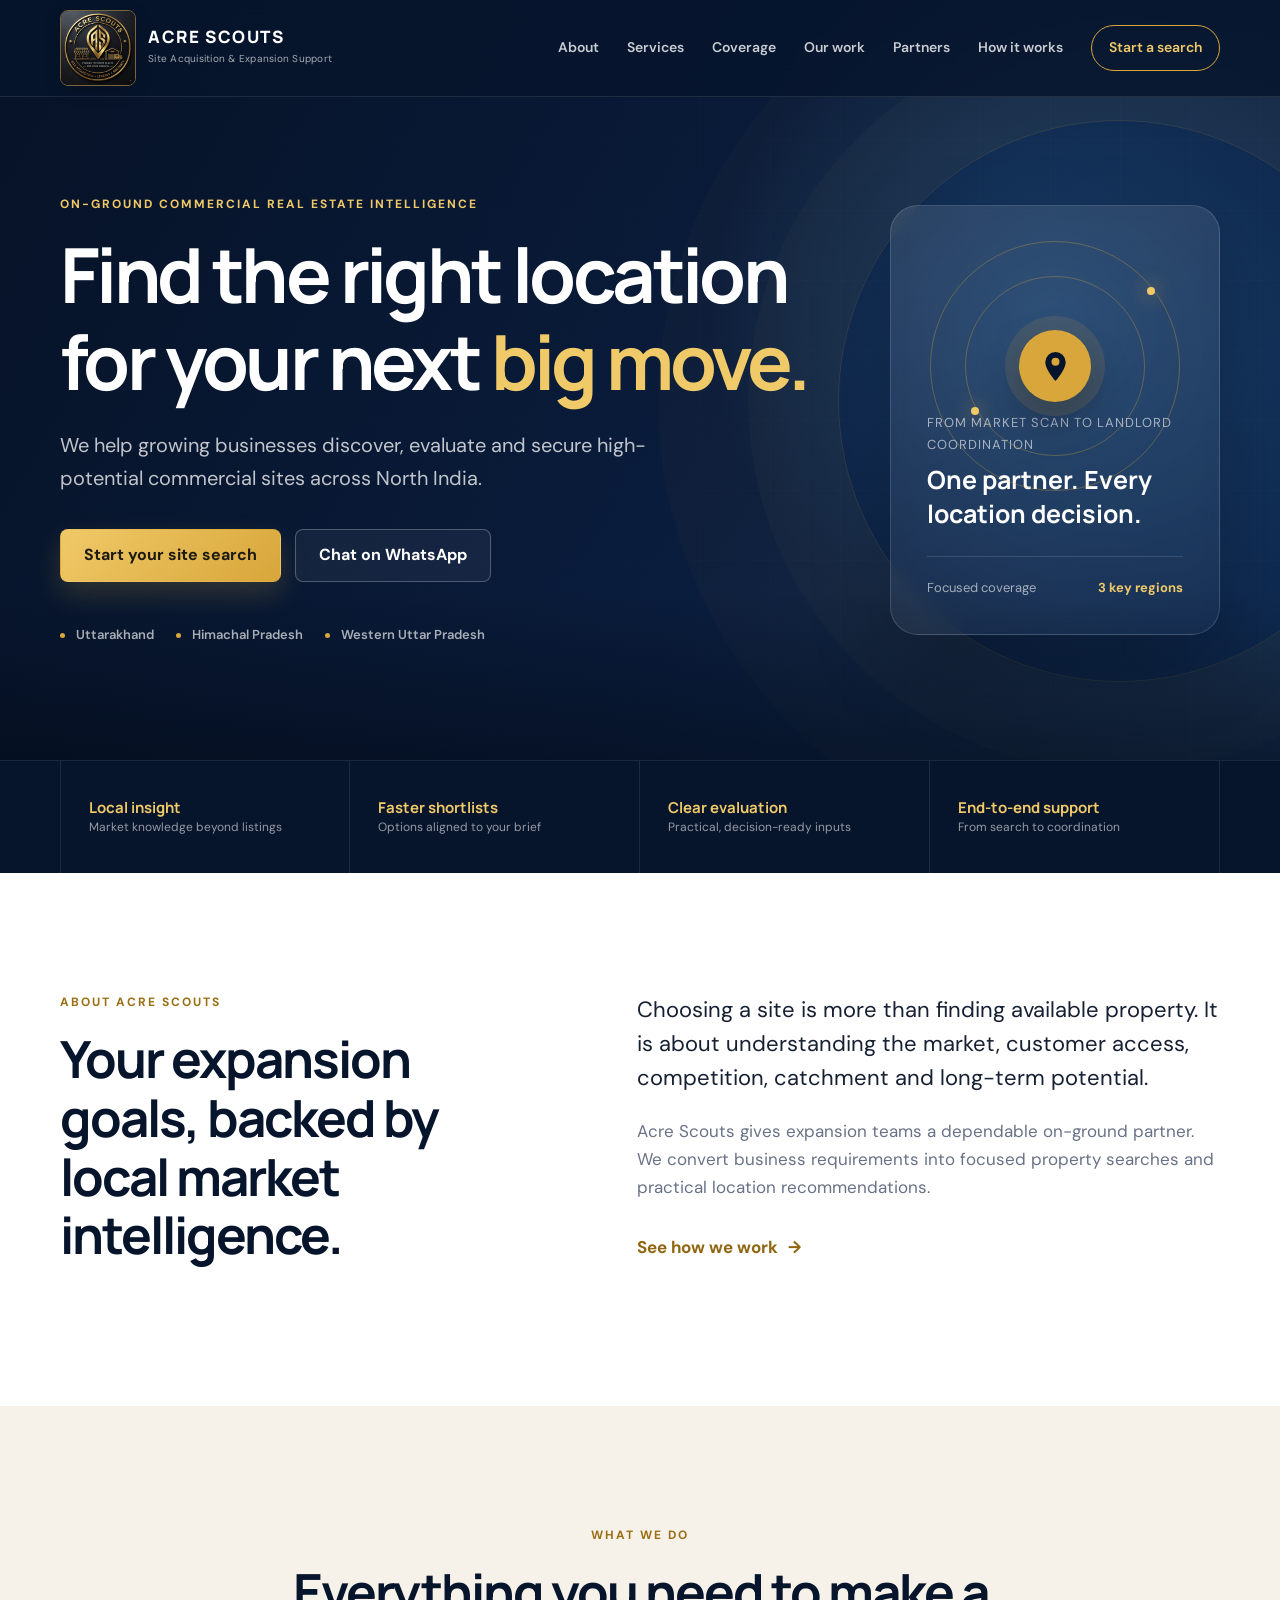
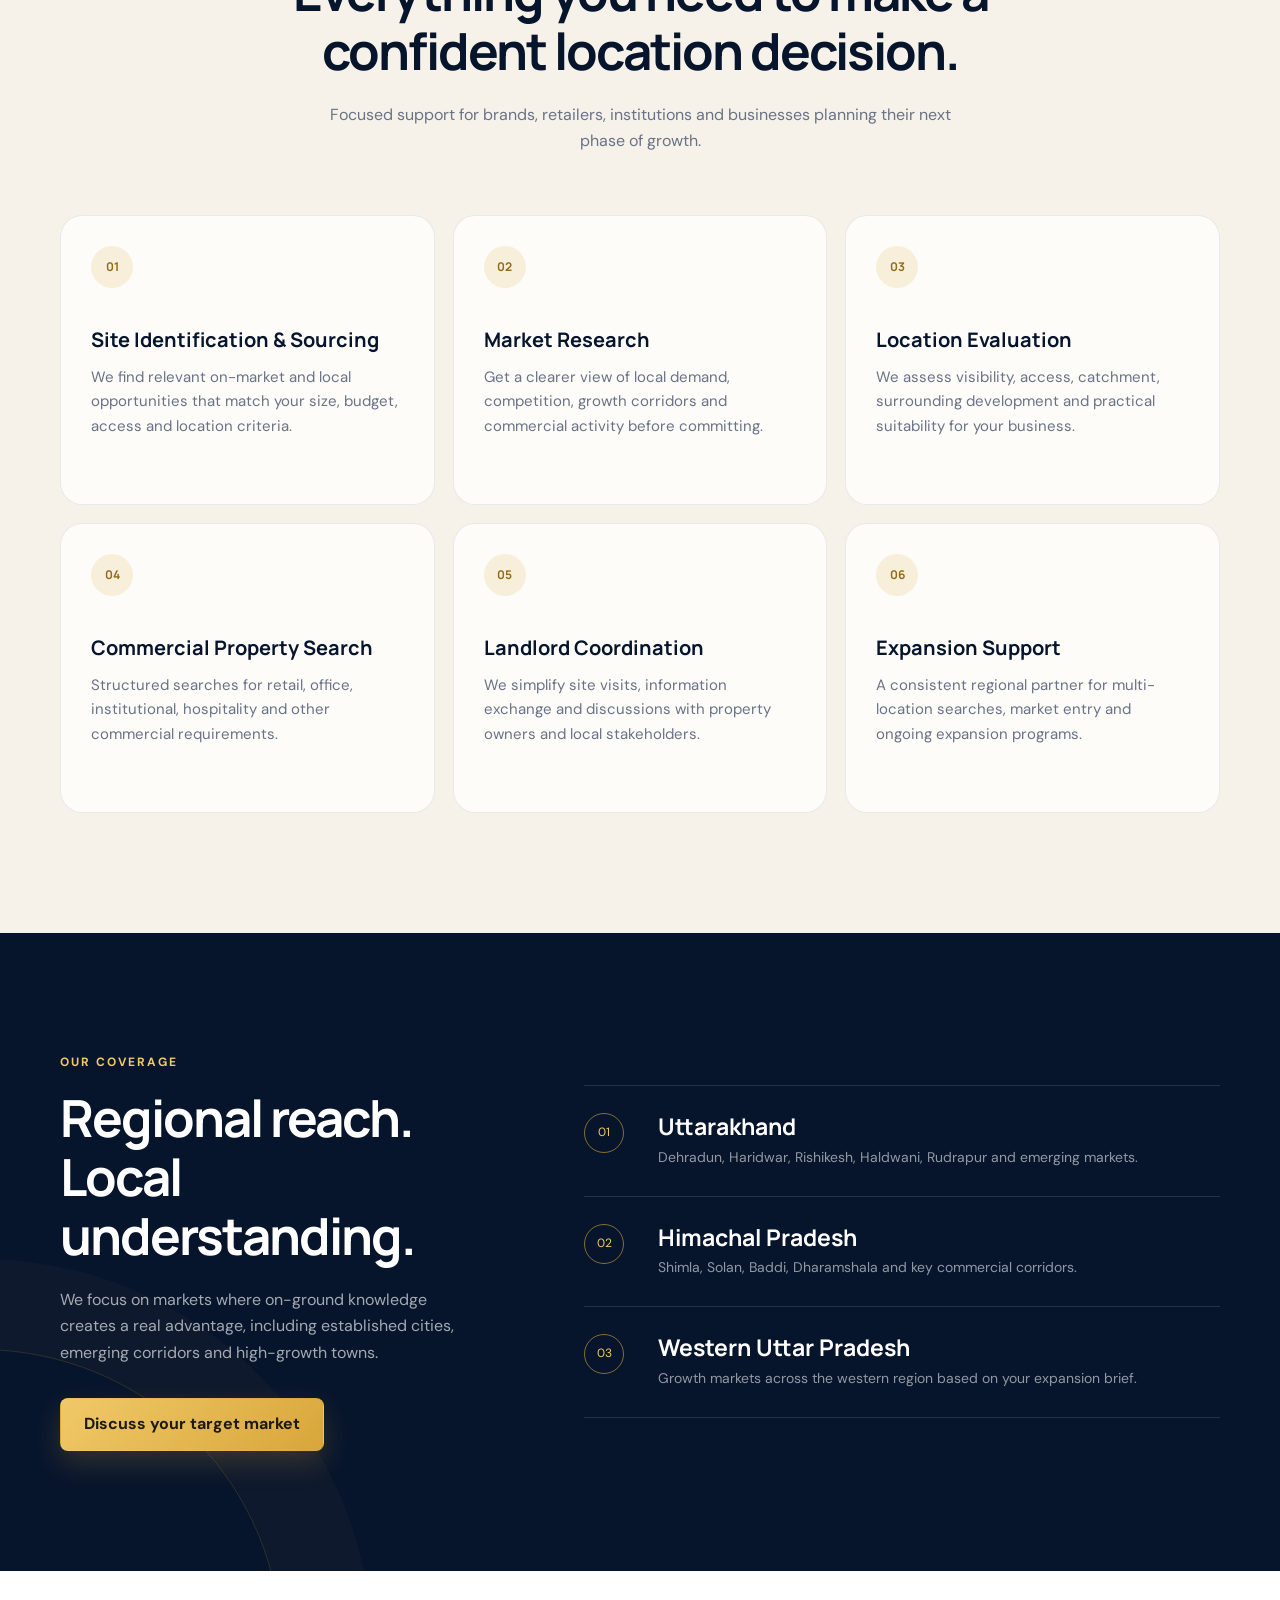
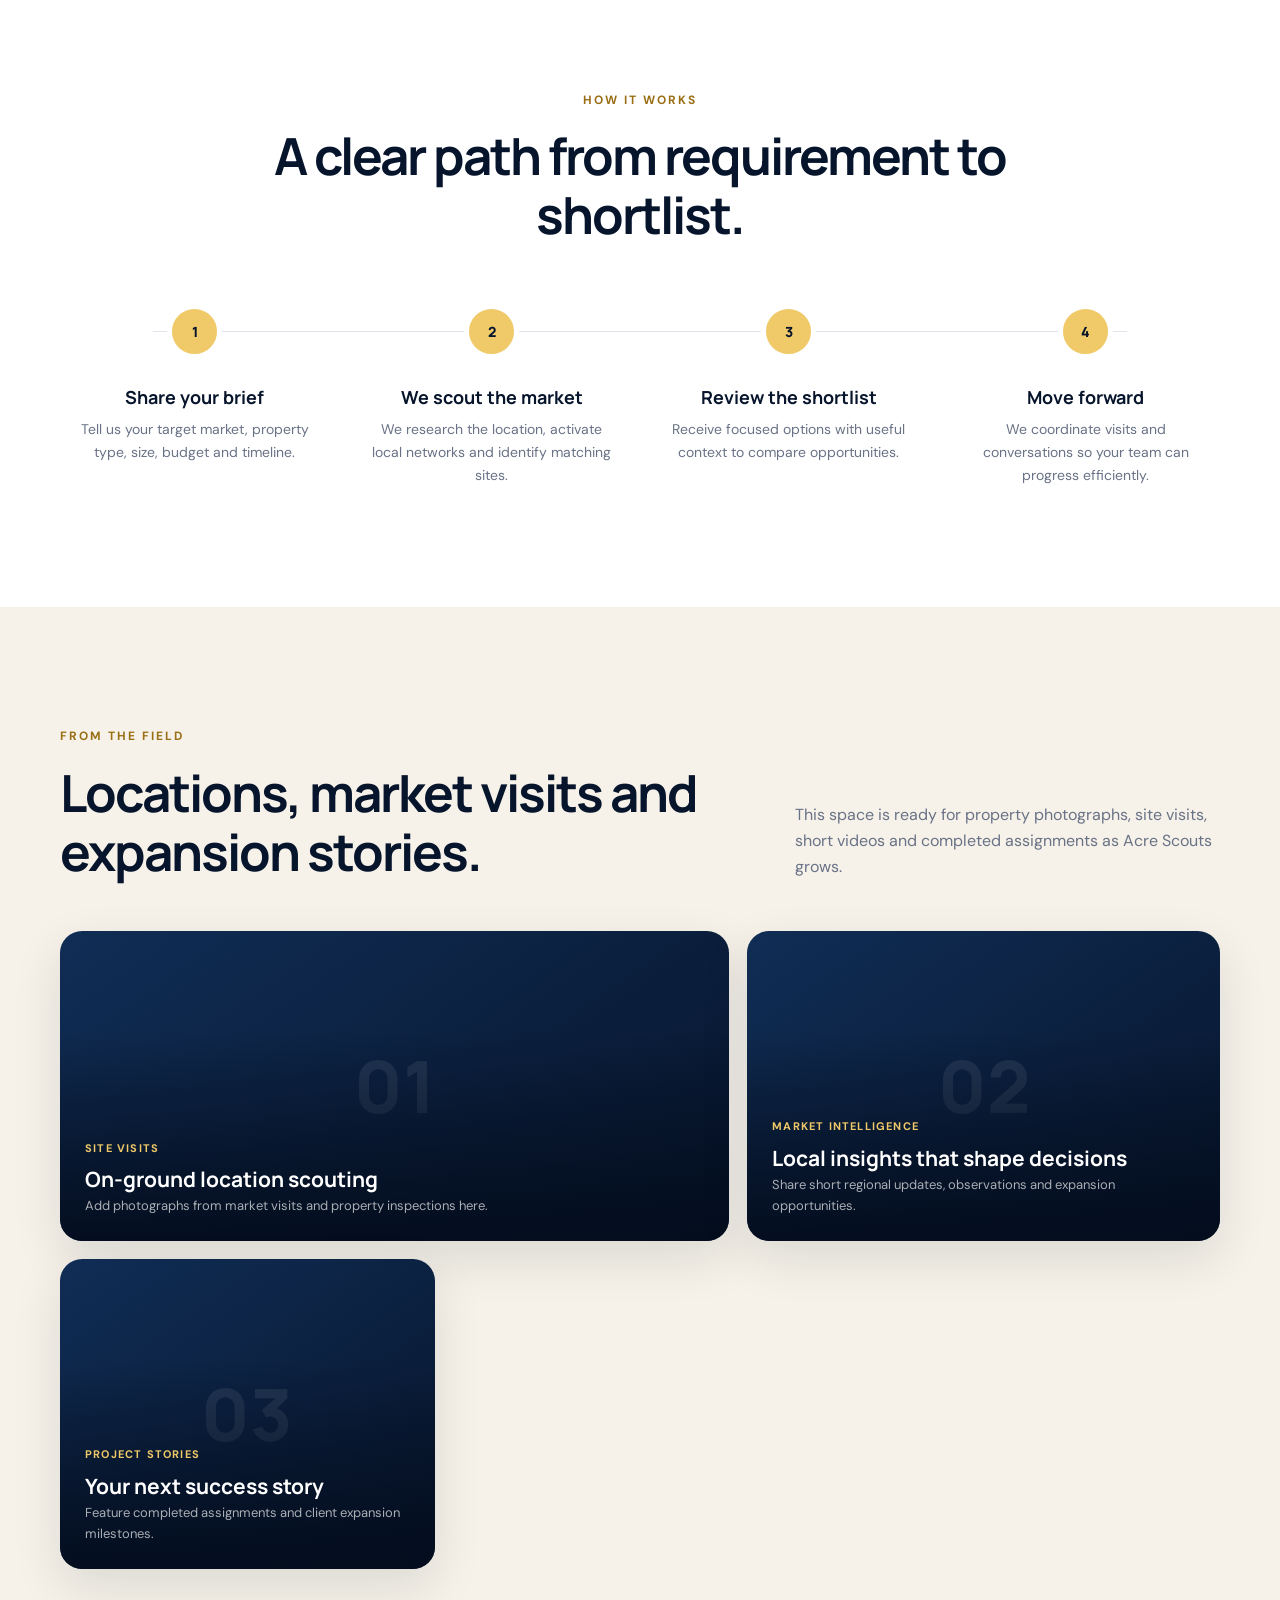
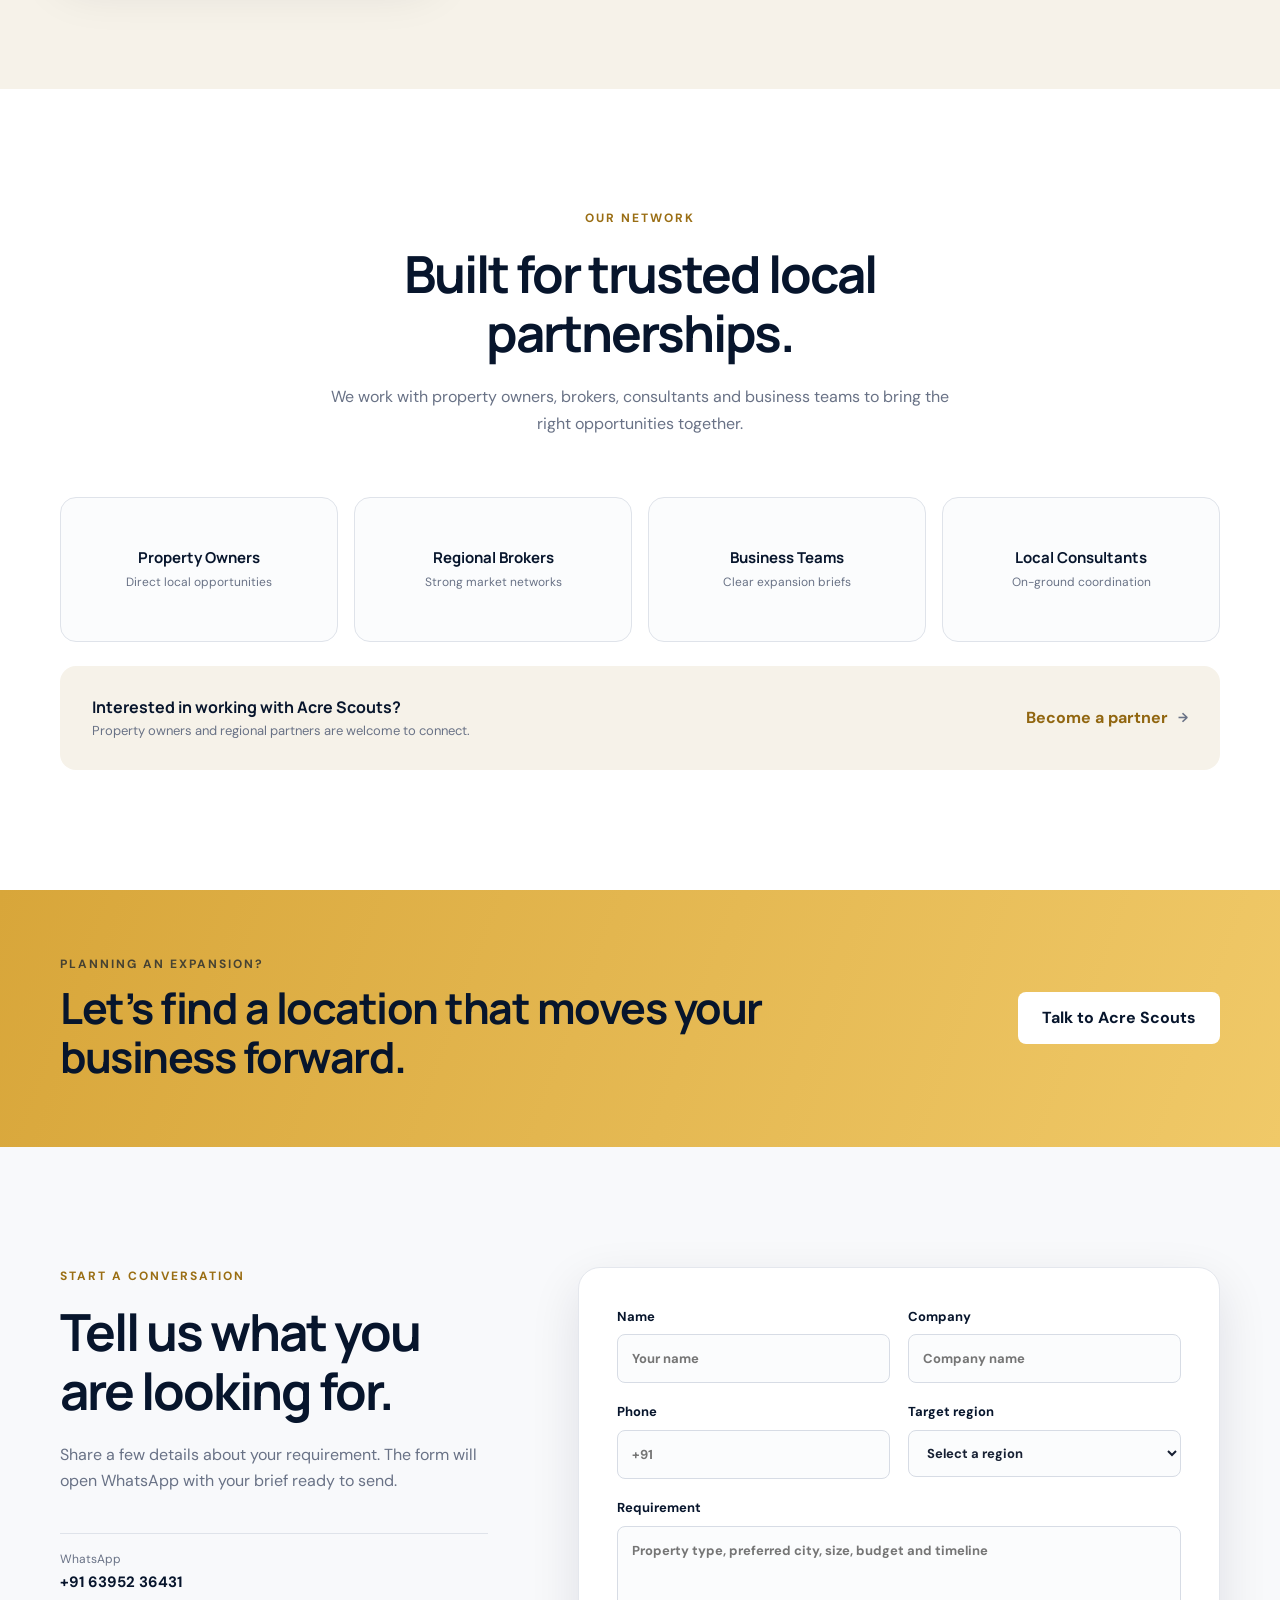
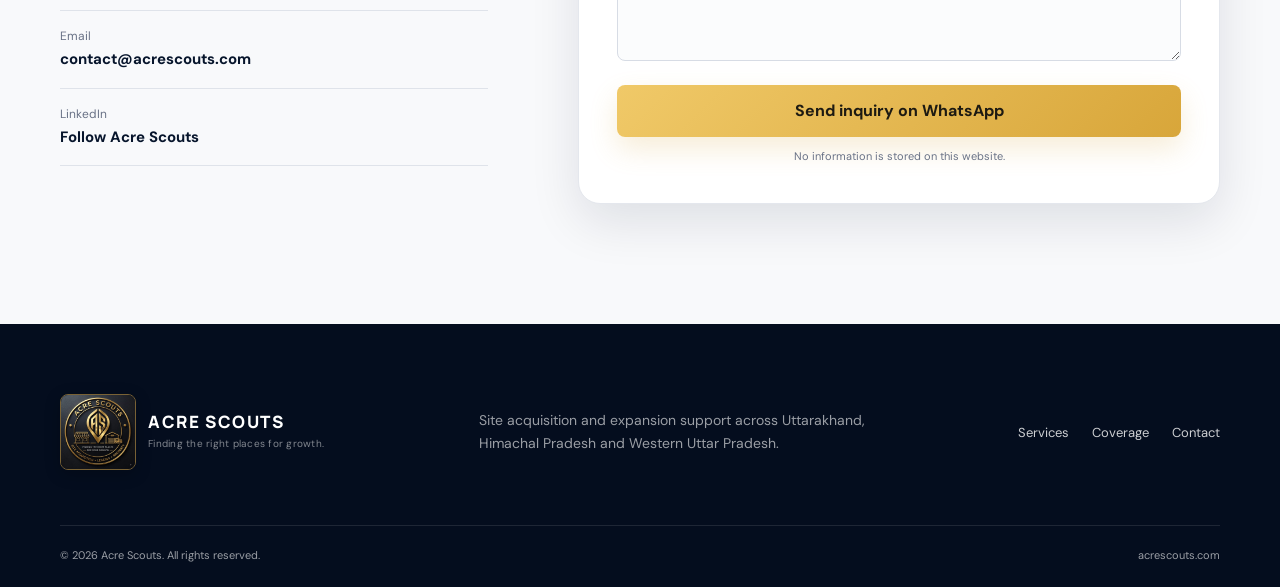
==== commit 67ff9b55: "Show full Acre Scouts logo in site branding" ====
--- a/index.html
+++ b/index.html
@@ -10,12 +10,12 @@
   <meta property="og:description" content="Site identification, location evaluation and expansion support across North India.">
   <meta property="og:type" content="website">
   <meta property="og:url" content="https://acrescouts.com">
-  <meta property="og:image" content="https://acrescouts.com/logo.jpeg">
-  <link rel="icon" href="logo.jpeg" type="image/jpeg">
+  <meta property="og:image" content="https://acrescouts.com/logo.jpeg?v=20261003-full">
+  <link rel="icon" href="logo.jpeg?v=20261003-full" type="image/jpeg">
   <link rel="preconnect" href="https://fonts.googleapis.com">
   <link rel="preconnect" href="https://fonts.gstatic.com" crossorigin>
   <link href="https://fonts.googleapis.com/css2?family=DM+Sans:wght@400;500;600;700&family=Manrope:wght@600;700;800&display=swap" rel="stylesheet">
-  <link rel="stylesheet" href="styles.css">
+  <link rel="stylesheet" href="styles.css?v=20261003-full">
   <script defer src="content.js"></script>
   <script defer src="script.js"></script>
 </head>
@@ -23,7 +23,7 @@
   <header class="site-header">
     <div class="container nav-wrap">
       <a class="brand" href="#top" aria-label="Acre Scouts home">
-        <img class="brand-logo" src="logo.jpeg" alt="" width="52" height="52">
+        <img class="brand-logo" src="logo.jpeg?v=20261003-full" alt="" width="76" height="76">
         <span>
           <strong>ACRE SCOUTS</strong>
           <small>Site Acquisition & Expansion Support</small>
@@ -265,7 +265,7 @@
   <footer class="site-footer">
     <div class="container footer-grid">
       <a class="brand footer-brand" href="#top">
-        <img class="brand-logo footer-logo" src="logo.jpeg" alt="Acre Scouts logo" width="60" height="60">
+        <img class="brand-logo footer-logo" src="logo.jpeg?v=20261003-full" alt="Acre Scouts logo" width="76" height="76">
         <span><strong>ACRE SCOUTS</strong><small>Finding the right places for growth.</small></span>
       </a>
       <p>Site acquisition and expansion support across Uttarakhand, Himachal Pradesh and Western Uttar Pradesh.</p>
--- a/styles.css
+++ b/styles.css
@@ -24,9 +24,9 @@
 
 .site-header { position: fixed; inset: 0 0 auto; z-index: 100; color: var(--white); background: rgba(7, 21, 44, .82); backdrop-filter: blur(18px); border-bottom: 1px solid rgba(255,255,255,.1); transition: background .25s, box-shadow .25s; }
 .site-header.scrolled { background: rgba(7, 21, 44, .97); box-shadow: 0 8px 30px rgba(0,0,0,.14); }
-.nav-wrap { min-height: 78px; display: flex; align-items: center; justify-content: space-between; gap: 28px; }
+.nav-wrap { min-height: 96px; display: flex; align-items: center; justify-content: space-between; gap: 28px; }
 .brand { display: inline-flex; align-items: center; gap: 12px; color: var(--white); }
-.brand-logo { width: 52px; height: 52px; flex: 0 0 52px; border: 2px solid var(--gold); border-radius: 50%; object-fit: cover; box-shadow: 0 4px 16px rgba(0,0,0,.22); }
+.brand-logo { width: 76px; height: 76px; flex: 0 0 76px; border: 1px solid rgba(217,168,74,.55); border-radius: 8px; object-fit: contain; box-shadow: 0 4px 16px rgba(0,0,0,.22); }
 .brand strong, .brand small { display: block; }
 .brand strong { font: 800 17px/1.1 "Manrope", sans-serif; letter-spacing: 1.6px; }
 .brand small { margin-top: 4px; color: rgba(255,255,255,.64); font-size: 10px; letter-spacing: .25px; }
@@ -169,7 +169,7 @@
 .site-footer { padding: 70px 0 22px; color: rgba(255,255,255,.6); background: #040d1e; }
 .footer-grid { display: grid; grid-template-columns: 1fr 1.2fr .7fr; gap: 60px; align-items: center; padding-bottom: 55px; }
 .footer-brand small { color: rgba(255,255,255,.5); }
-.footer-logo { width: 60px; height: 60px; flex-basis: 60px; }
+.footer-logo { width: 76px; height: 76px; flex-basis: 76px; }
 .footer-grid > p { margin: 0; font-size: 14px; }
 .footer-links { display: flex; justify-content: flex-end; gap: 23px; color: rgba(255,255,255,.8); font-size: 13px; }
 .copyright { display: flex; justify-content: space-between; padding-top: 20px; border-top: 1px solid rgba(255,255,255,.1); font-size: 11px; }
@@ -195,9 +195,9 @@
 
 @media (max-width: 760px) {
   .container { width: min(100% - 30px, 1160px); }
-  .nav-wrap { min-height: 70px; }
+  .nav-wrap { min-height: 78px; }
   .menu-toggle { display: block; }
-  .site-nav { position: fixed; inset: 70px 0 auto; display: flex; flex-direction: column; align-items: stretch; gap: 0; padding: 14px 20px 24px; background: rgba(7,21,44,.99); transform: translateY(-130%); opacity: 0; transition: transform .25s, opacity .25s; }
+  .site-nav { position: fixed; inset: 78px 0 auto; display: flex; flex-direction: column; align-items: stretch; gap: 0; padding: 14px 20px 24px; background: rgba(7,21,44,.99); transform: translateY(-130%); opacity: 0; transition: transform .25s, opacity .25s; }
   .site-nav.open { transform: none; opacity: 1; }
   .site-nav a { padding: 13px 5px; }
   .nav-cta { margin-top: 8px; text-align: center; }
@@ -206,7 +206,7 @@
   .menu-toggle[aria-expanded="true"] span:nth-child(3) { transform: translateY(-7px) rotate(-45deg); }
   .brand strong { font-size: 15px; }
   .brand small { display: none; }
-  .brand-logo { width: 48px; height: 48px; flex-basis: 48px; }
+  .brand-logo { width: 60px; height: 60px; flex-basis: 60px; }
   .hero-layout { padding-top: 135px; padding-bottom: 70px; }
   h1 { font-size: clamp(42px, 13vw, 62px); letter-spacing: -2.4px; }
   .hero-lead { font-size: 17px; }
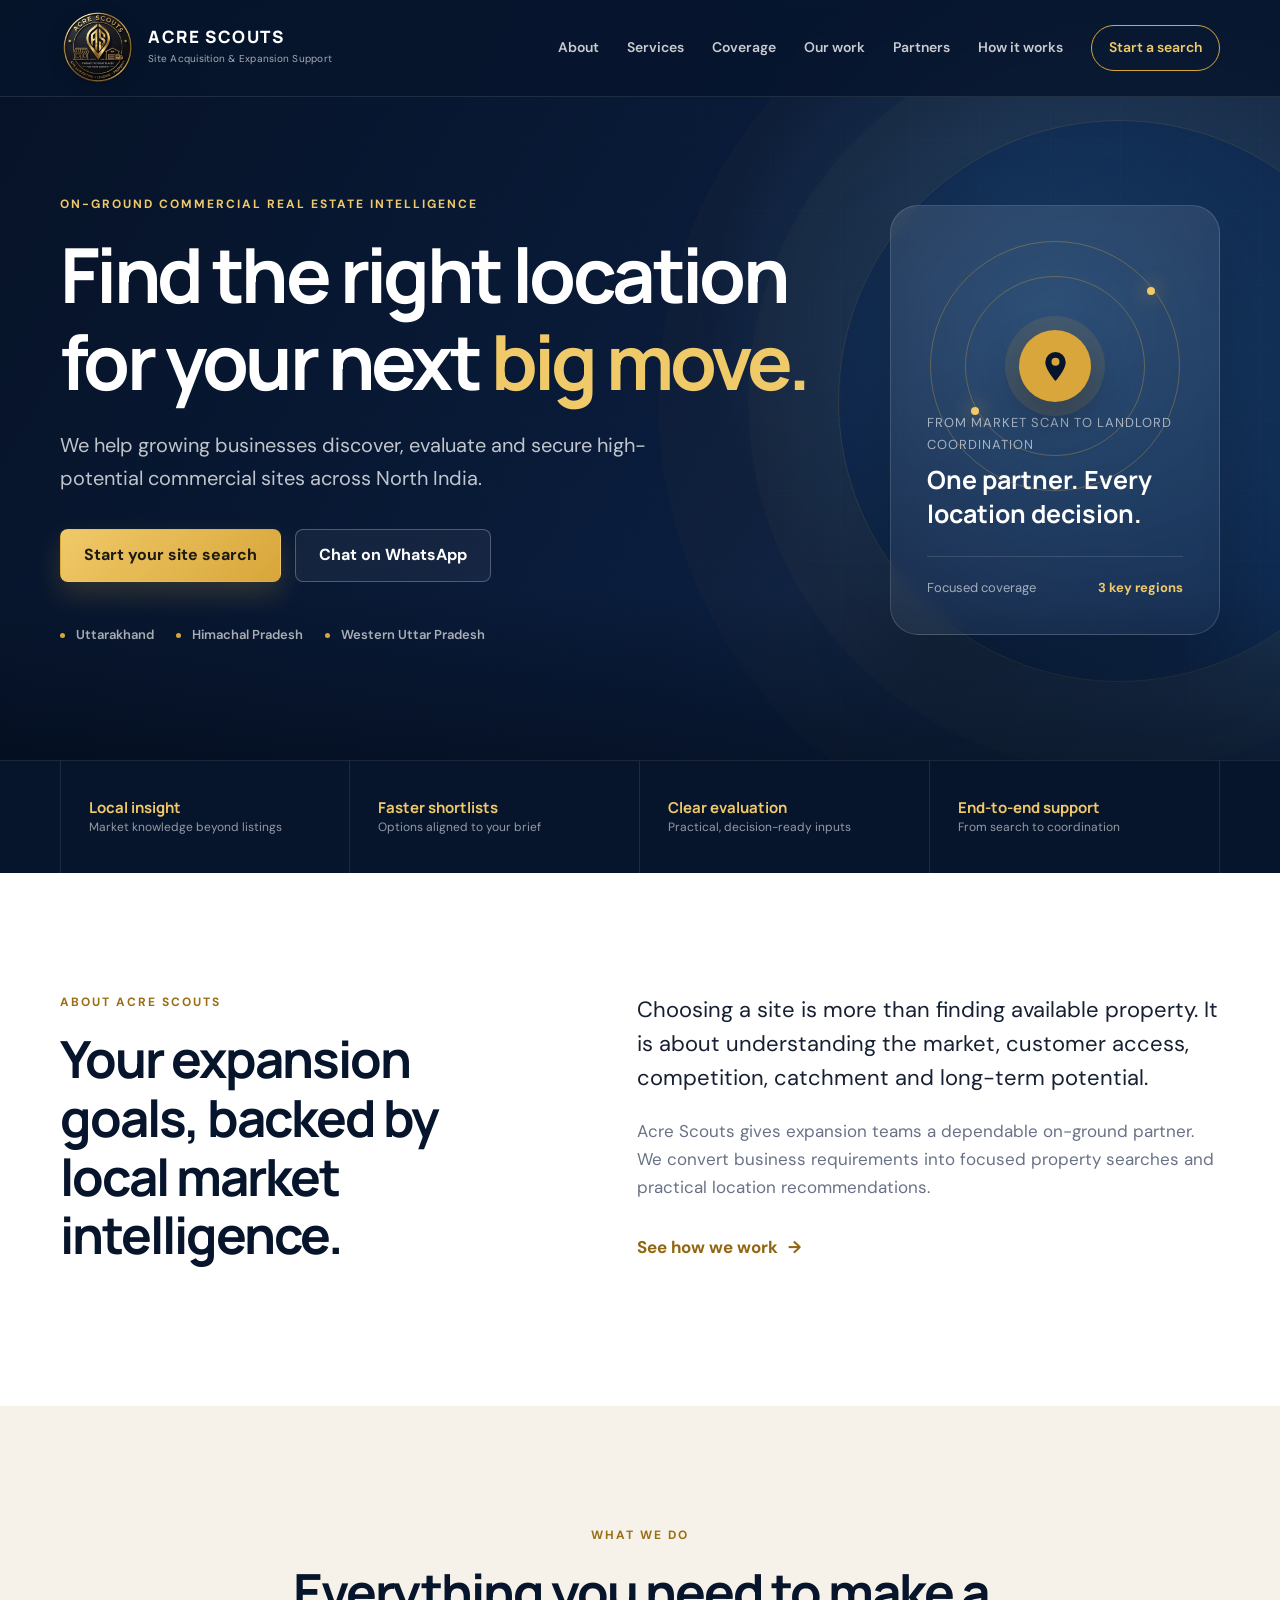
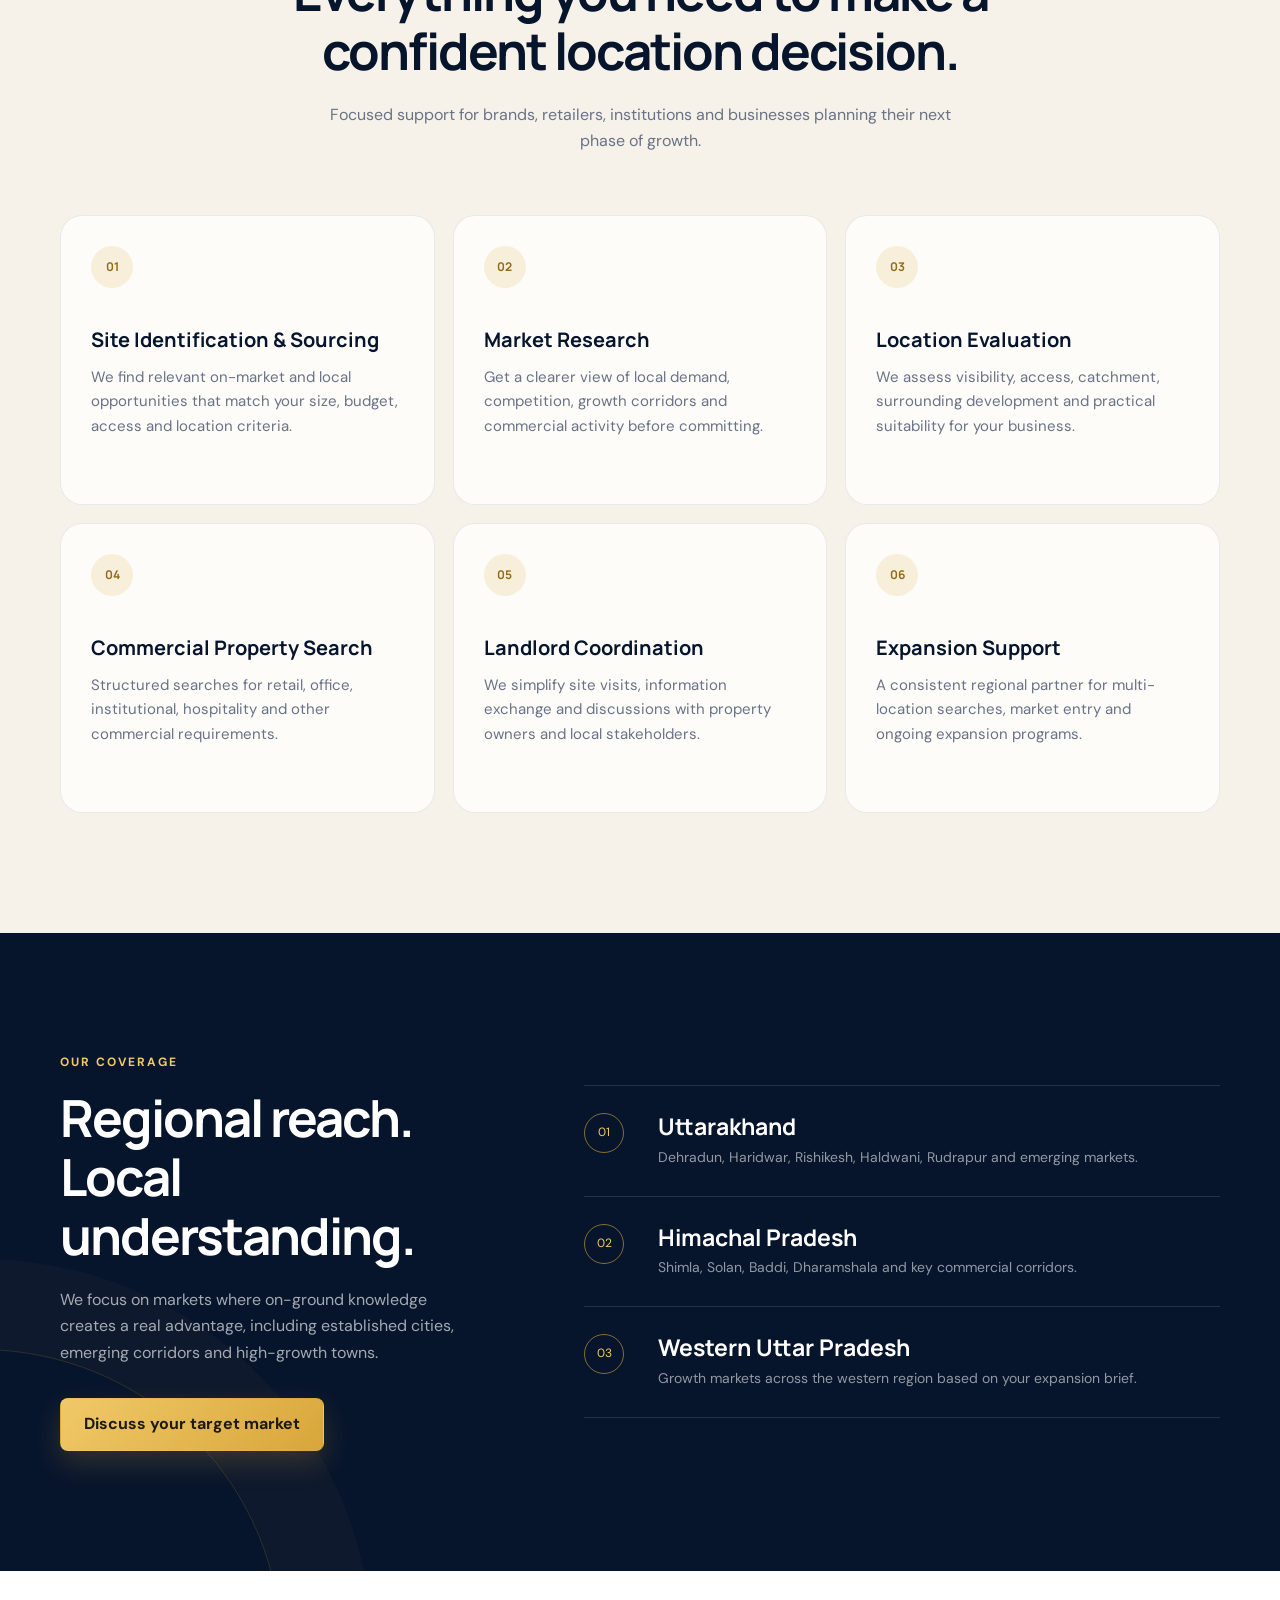
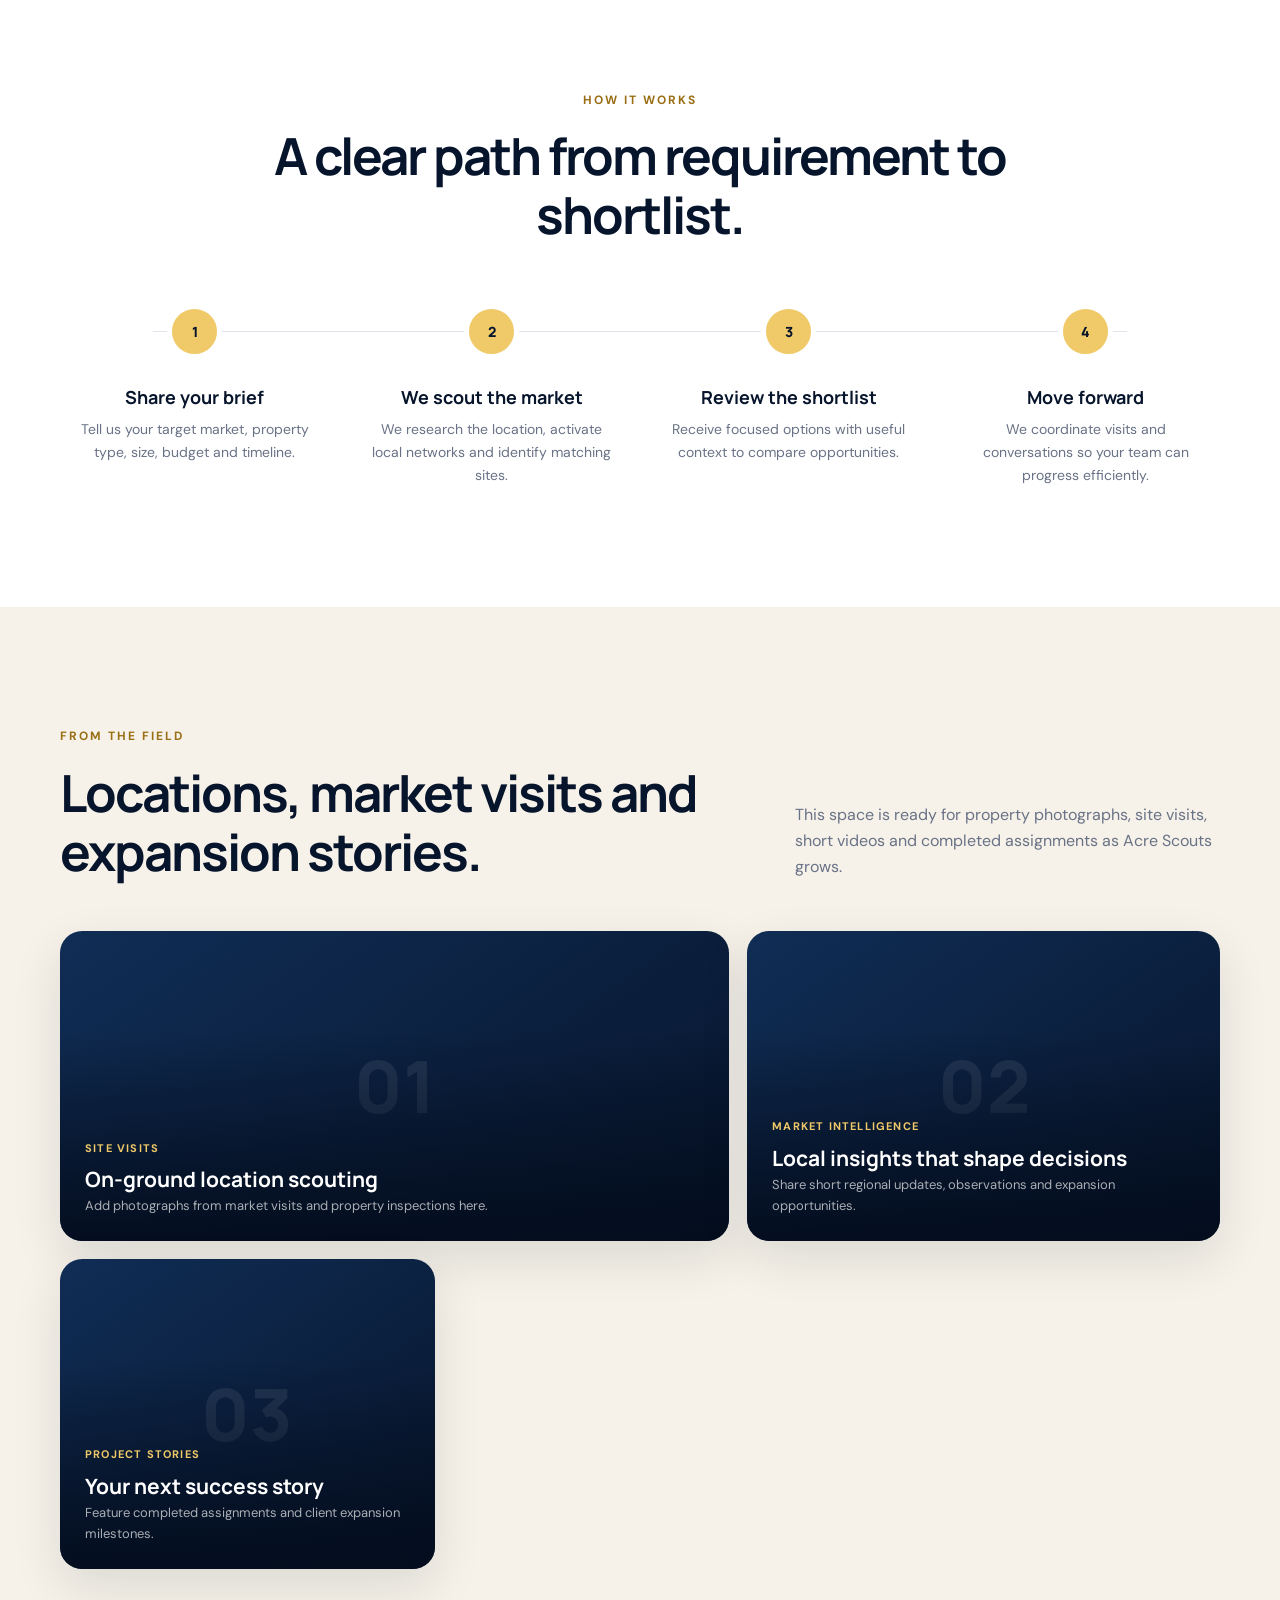
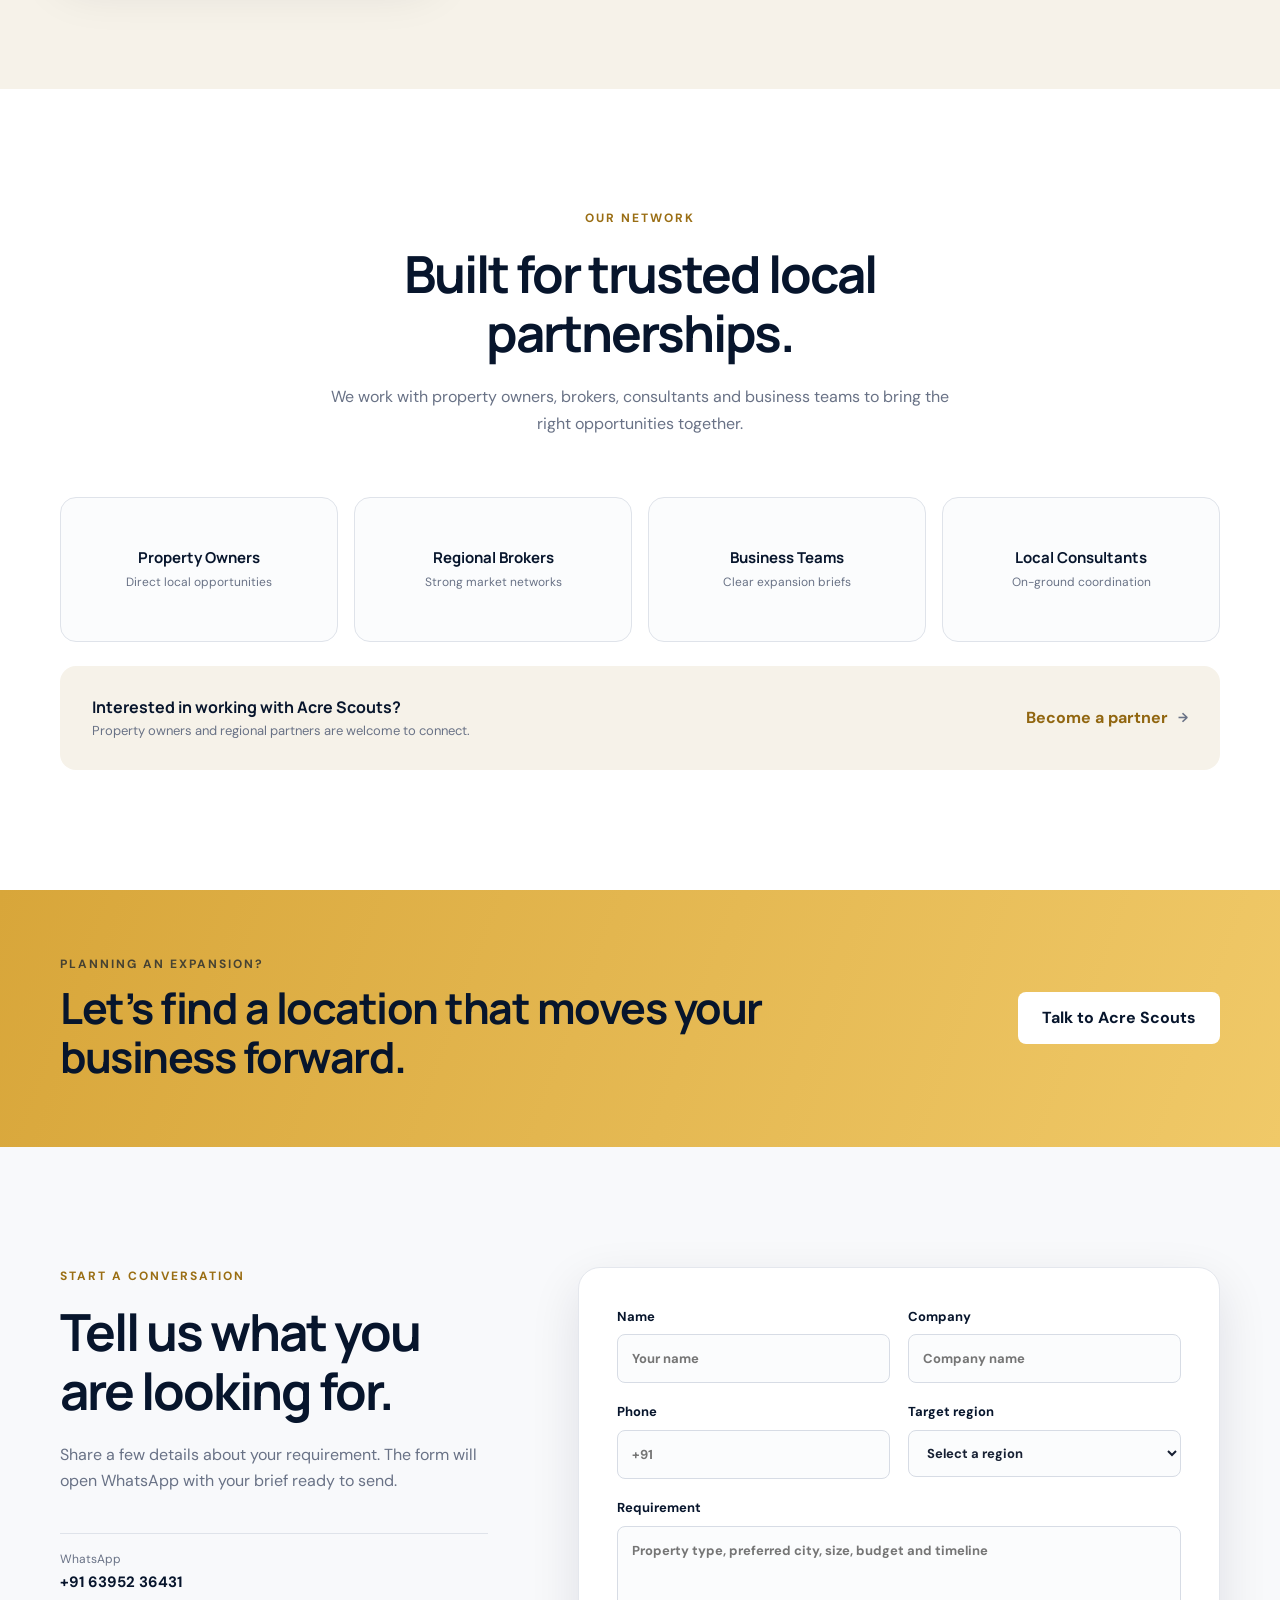
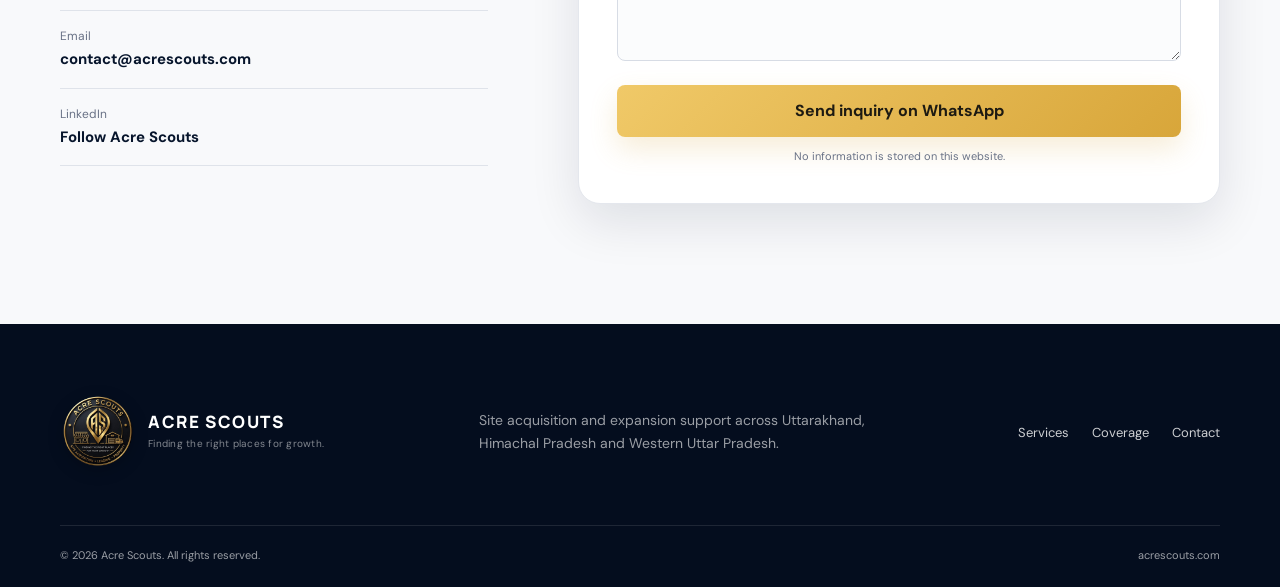
==== commit 536d87d8: "Use transparent Acre Scouts logo" ====
--- a/index.html
+++ b/index.html
@@ -10,8 +10,8 @@
   <meta property="og:description" content="Site identification, location evaluation and expansion support across North India.">
   <meta property="og:type" content="website">
   <meta property="og:url" content="https://acrescouts.com">
-  <meta property="og:image" content="https://acrescouts.com/logo.jpeg?v=20261003-full">
-  <link rel="icon" href="logo.jpeg?v=20261003-full" type="image/jpeg">
+  <meta property="og:image" content="https://acrescouts.com/logo.png?v=20261006">
+  <link rel="icon" href="logo.png?v=20261006" type="image/png">
   <link rel="preconnect" href="https://fonts.googleapis.com">
   <link rel="preconnect" href="https://fonts.gstatic.com" crossorigin>
   <link href="https://fonts.googleapis.com/css2?family=DM+Sans:wght@400;500;600;700&family=Manrope:wght@600;700;800&display=swap" rel="stylesheet">
@@ -23,7 +23,7 @@
   <header class="site-header">
     <div class="container nav-wrap">
       <a class="brand" href="#top" aria-label="Acre Scouts home">
-        <img class="brand-logo" src="logo.jpeg?v=20261003-full" alt="" width="76" height="76">
+        <img class="brand-logo" src="logo.png?v=20261006" alt="" width="76" height="76">
         <span>
           <strong>ACRE SCOUTS</strong>
           <small>Site Acquisition & Expansion Support</small>
@@ -265,7 +265,7 @@
   <footer class="site-footer">
     <div class="container footer-grid">
       <a class="brand footer-brand" href="#top">
-        <img class="brand-logo footer-logo" src="logo.jpeg?v=20261003-full" alt="Acre Scouts logo" width="76" height="76">
+        <img class="brand-logo footer-logo" src="logo.png?v=20261006" alt="Acre Scouts logo" width="76" height="76">
         <span><strong>ACRE SCOUTS</strong><small>Finding the right places for growth.</small></span>
       </a>
       <p>Site acquisition and expansion support across Uttarakhand, Himachal Pradesh and Western Uttar Pradesh.</p>
--- a/styles.css
+++ b/styles.css
@@ -26,7 +26,7 @@
 .site-header.scrolled { background: rgba(7, 21, 44, .97); box-shadow: 0 8px 30px rgba(0,0,0,.14); }
 .nav-wrap { min-height: 96px; display: flex; align-items: center; justify-content: space-between; gap: 28px; }
 .brand { display: inline-flex; align-items: center; gap: 12px; color: var(--white); }
-.brand-logo { width: 76px; height: 76px; flex: 0 0 76px; border: 1px solid rgba(217,168,74,.55); border-radius: 8px; object-fit: contain; box-shadow: 0 4px 16px rgba(0,0,0,.22); }
+.brand-logo { width: 76px; height: 76px; flex: 0 0 76px; object-fit: contain; filter: drop-shadow(0 4px 8px rgba(0,0,0,.22)); }
 .brand strong, .brand small { display: block; }
 .brand strong { font: 800 17px/1.1 "Manrope", sans-serif; letter-spacing: 1.6px; }
 .brand small { margin-top: 4px; color: rgba(255,255,255,.64); font-size: 10px; letter-spacing: .25px; }
